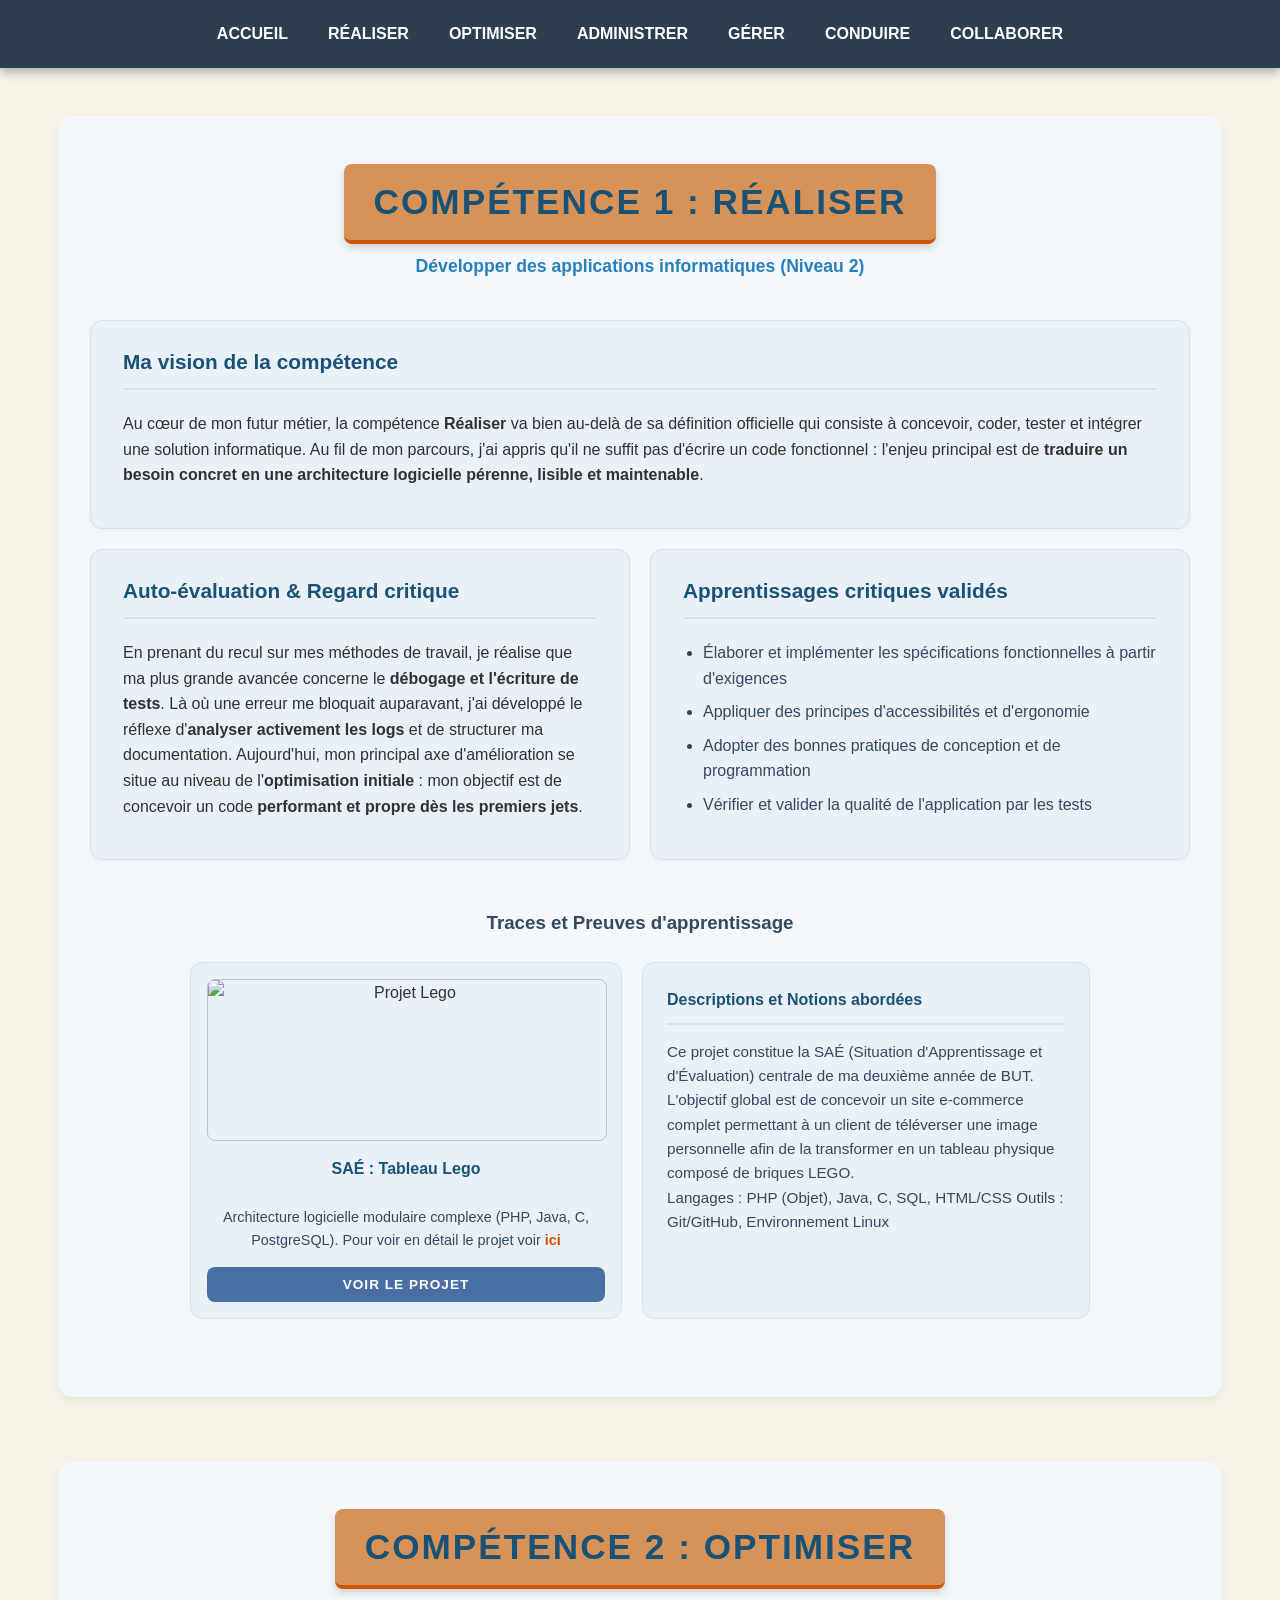
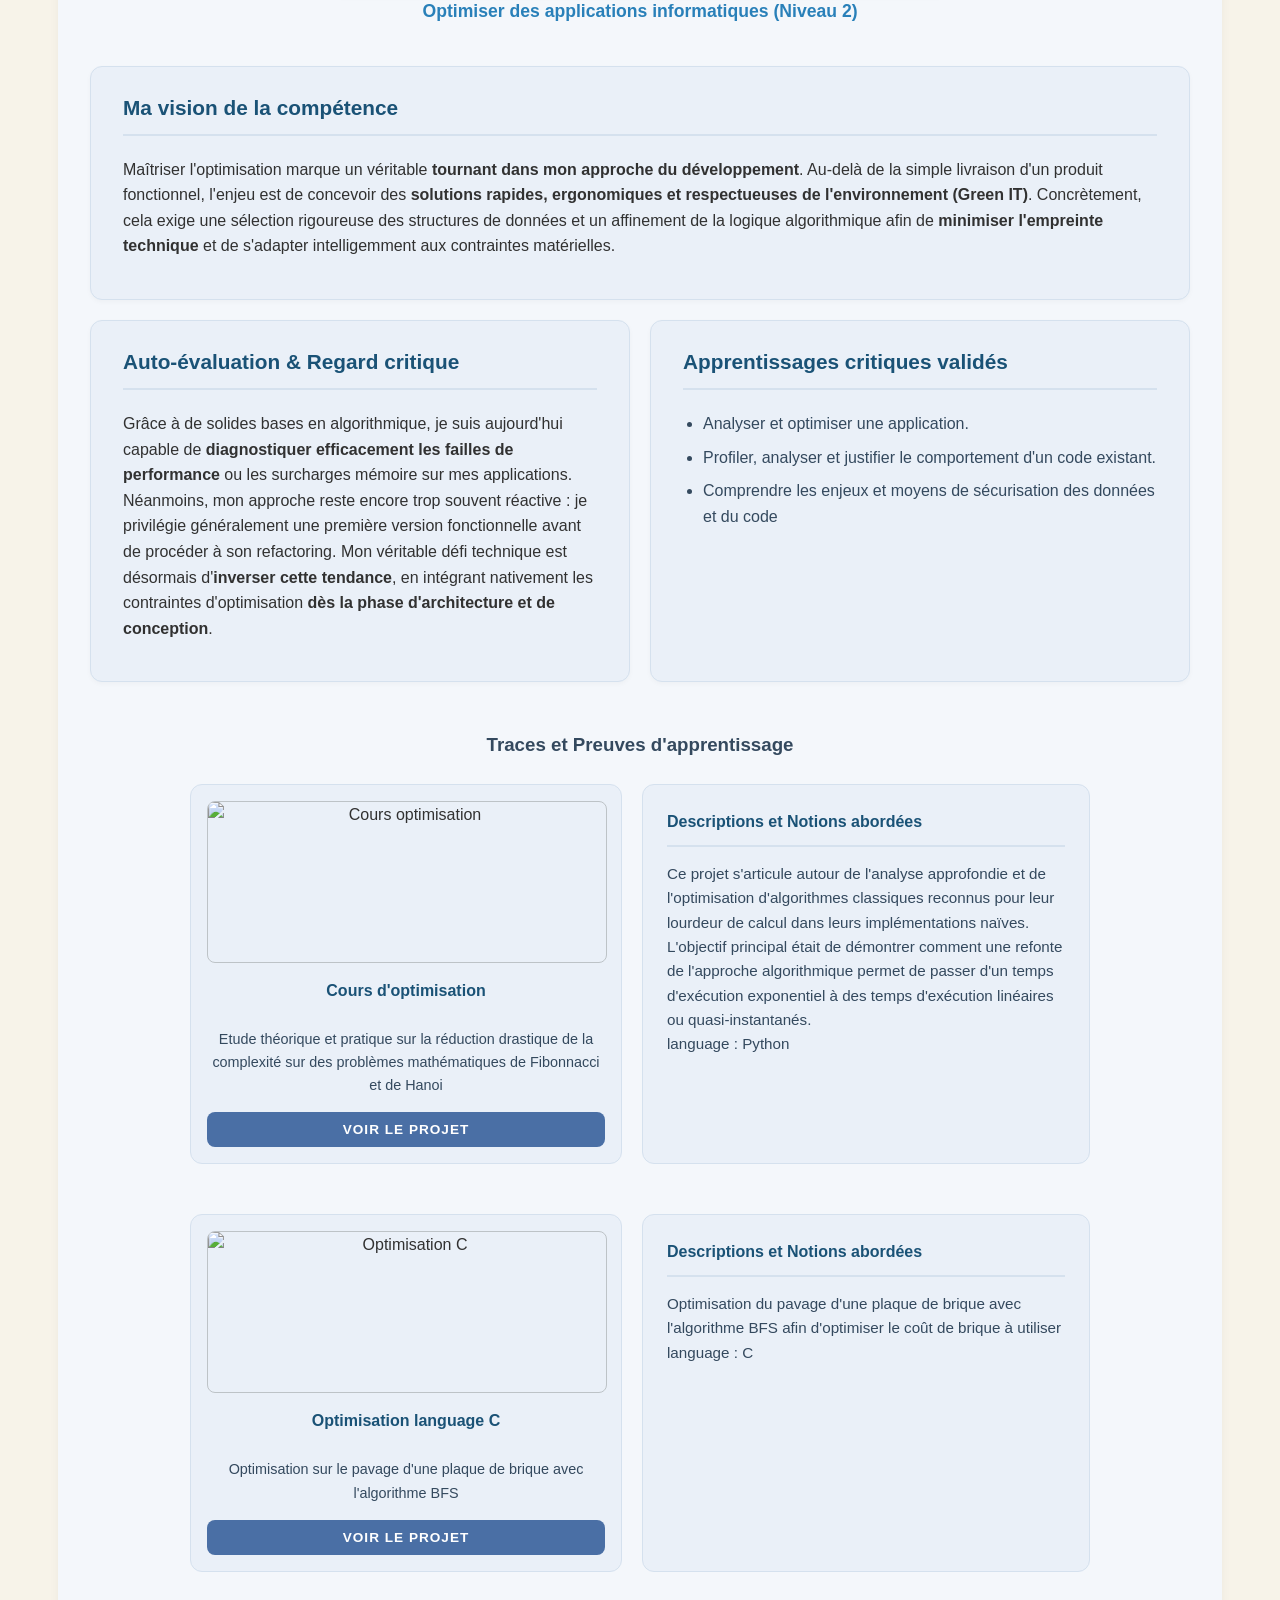
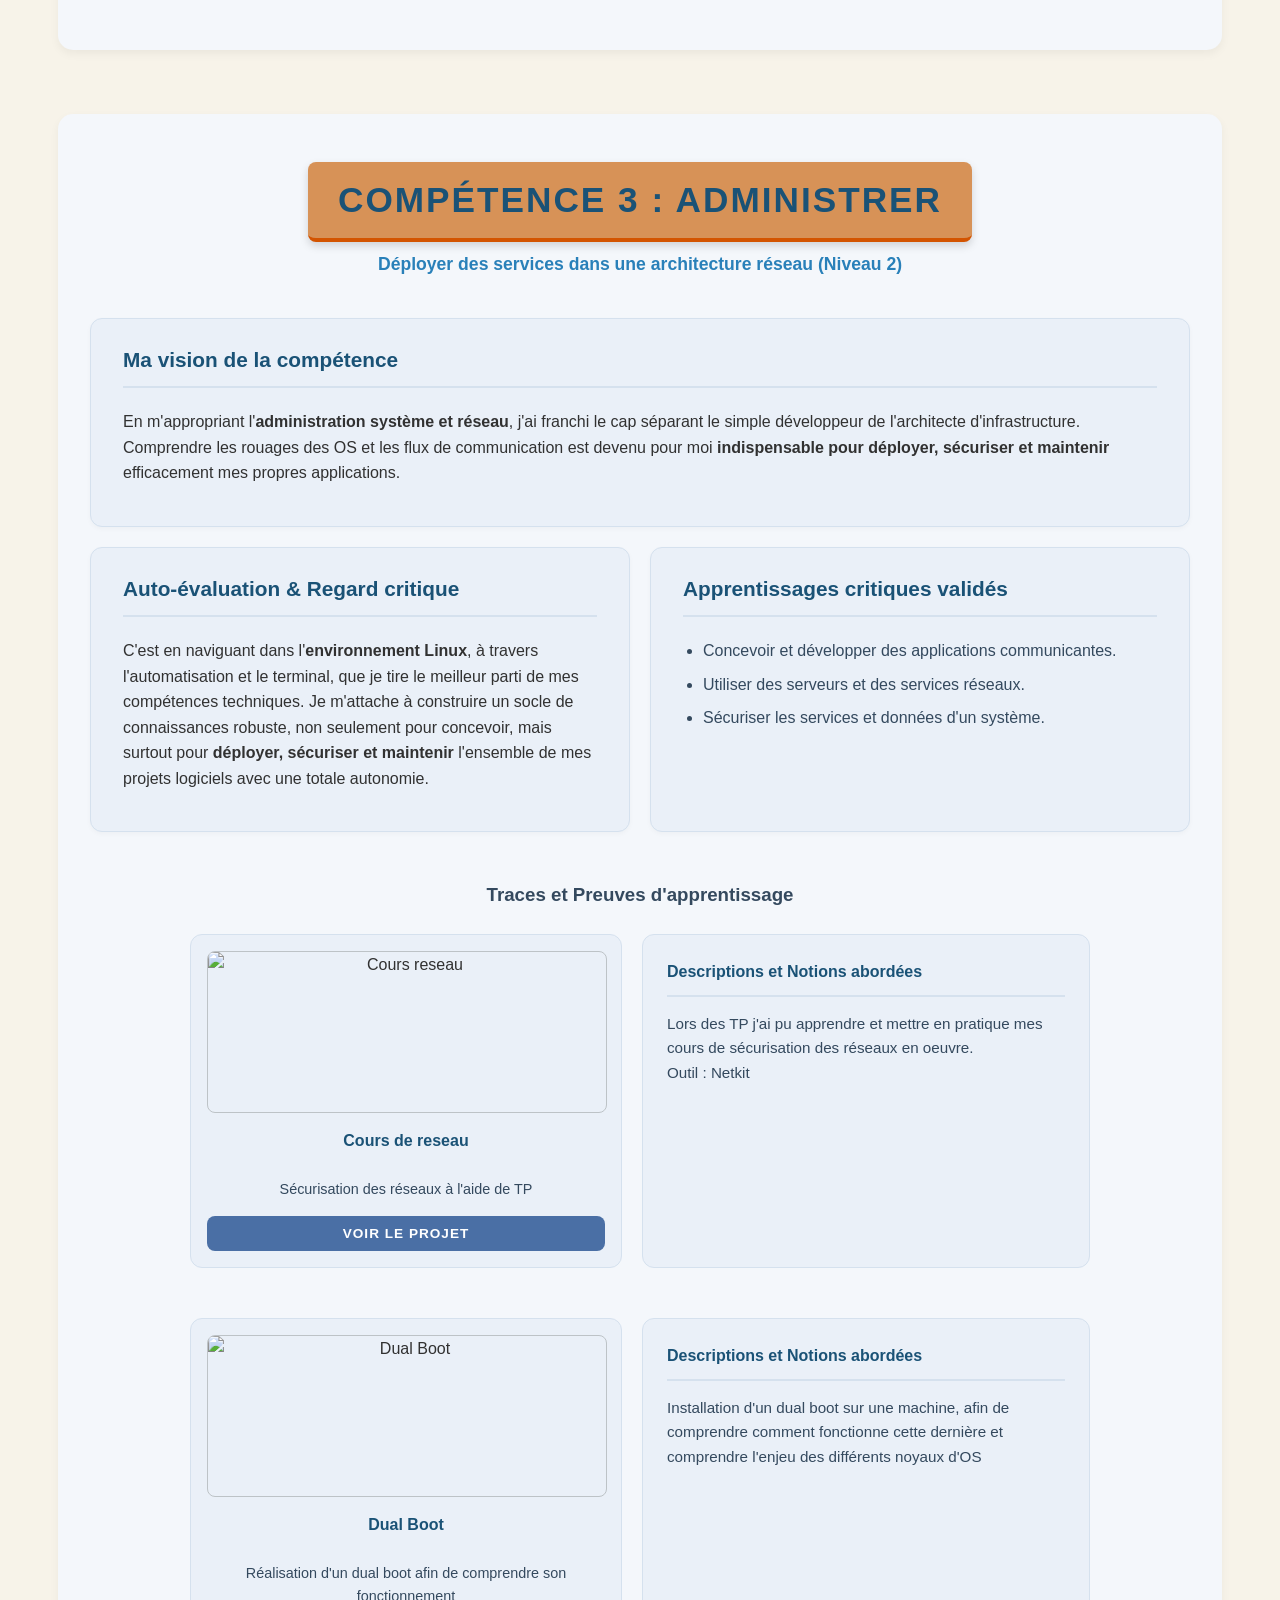
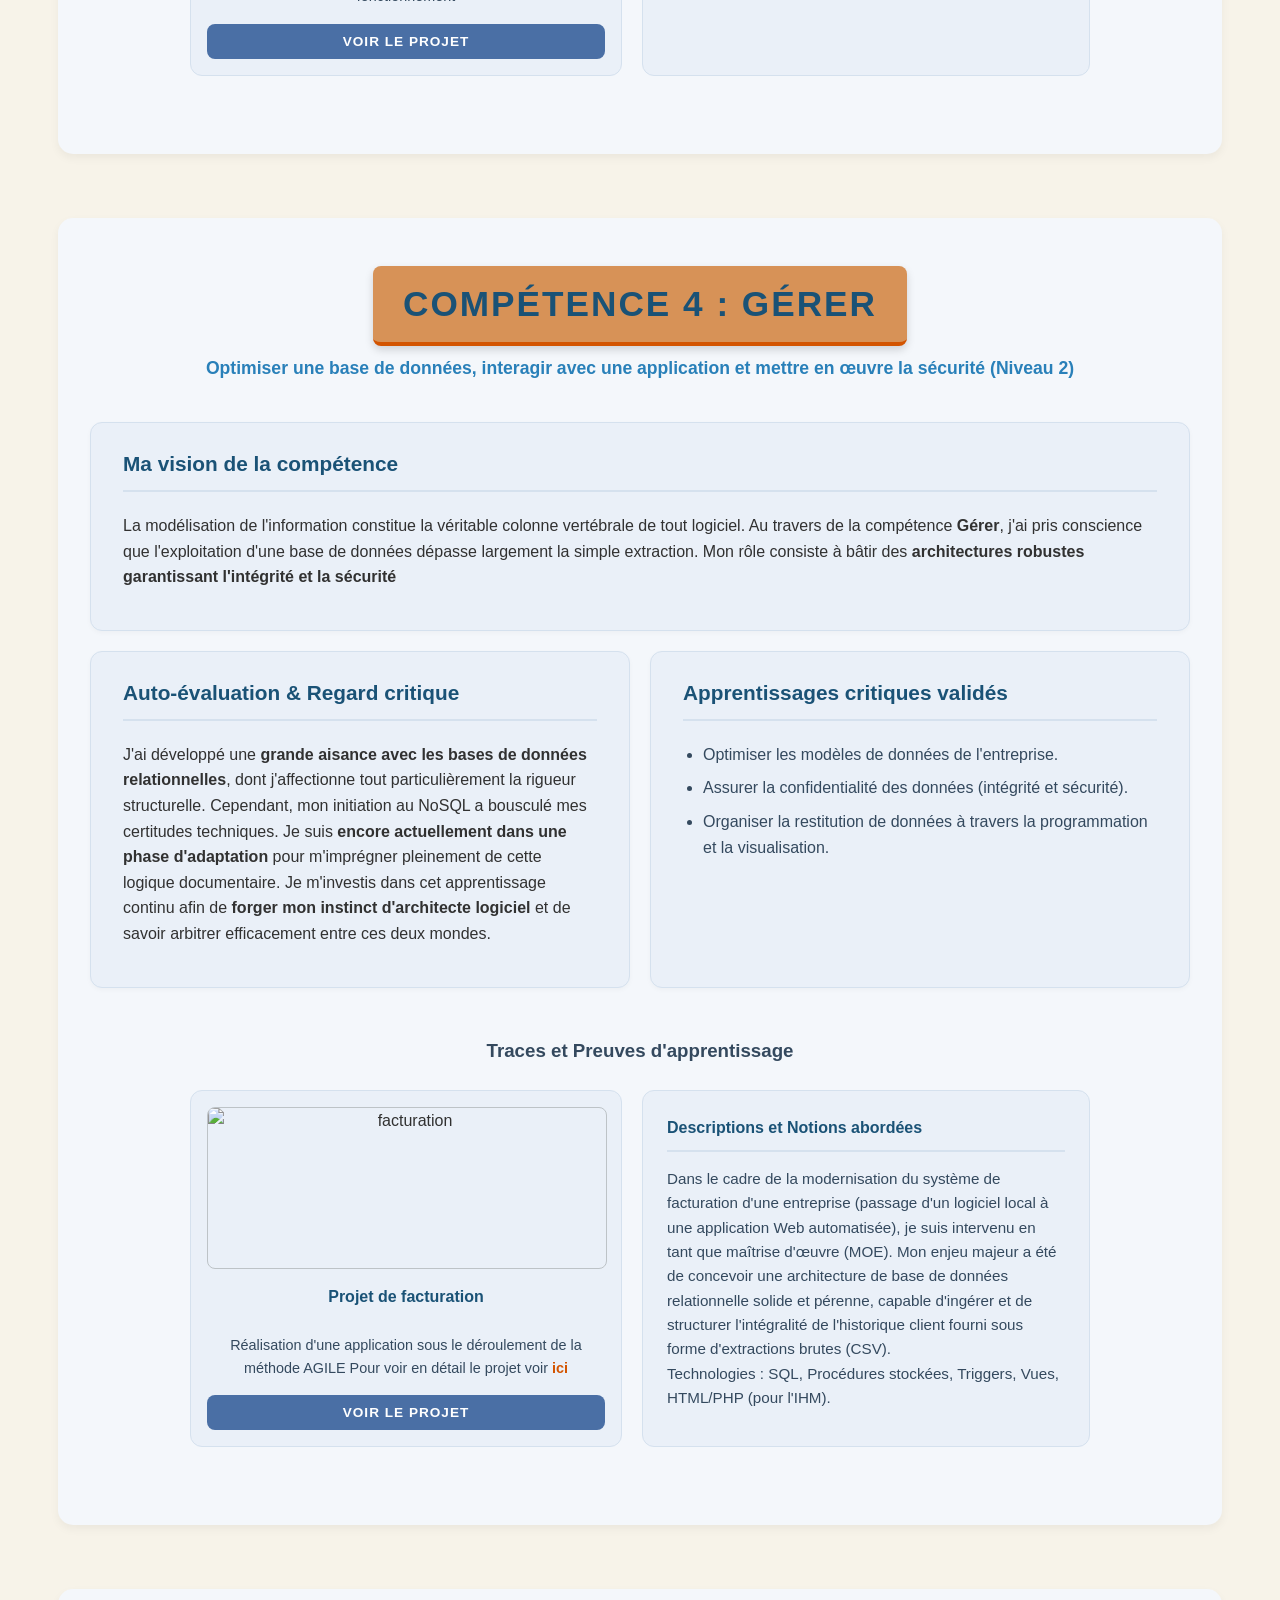
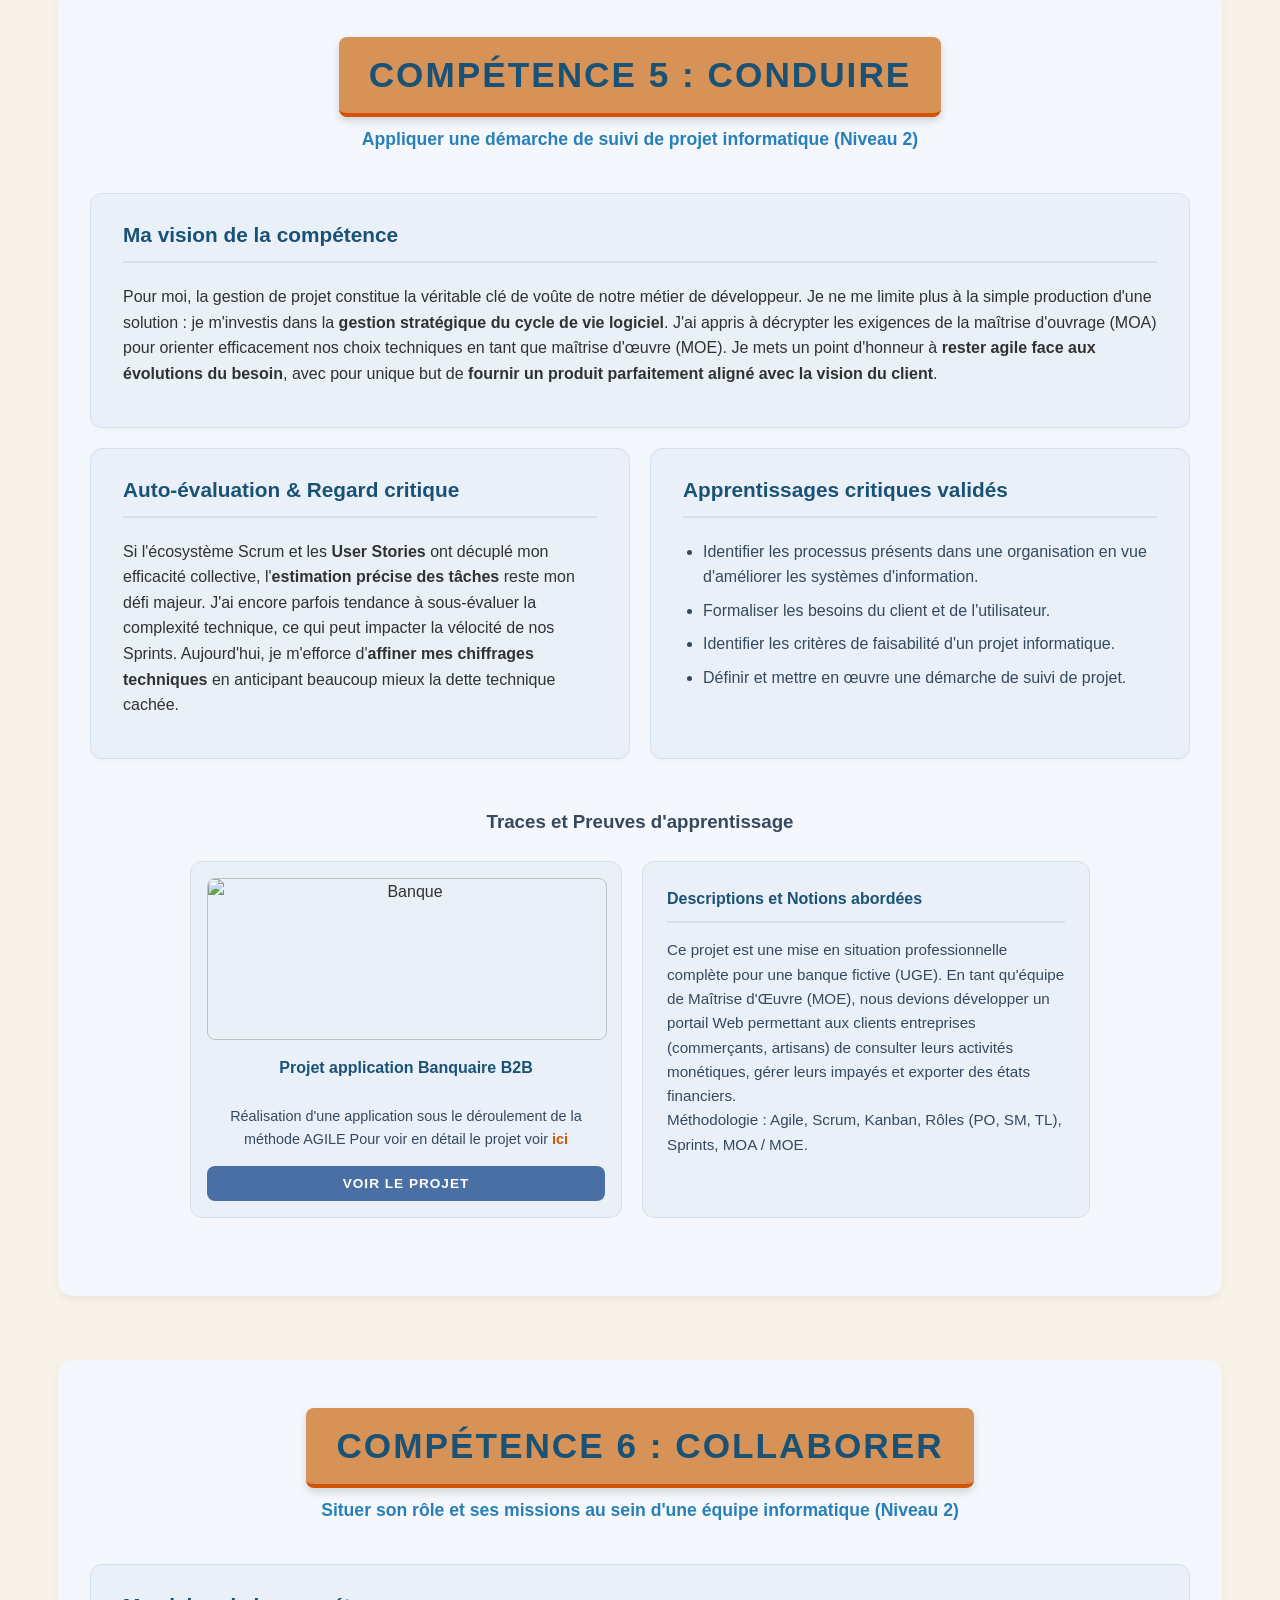
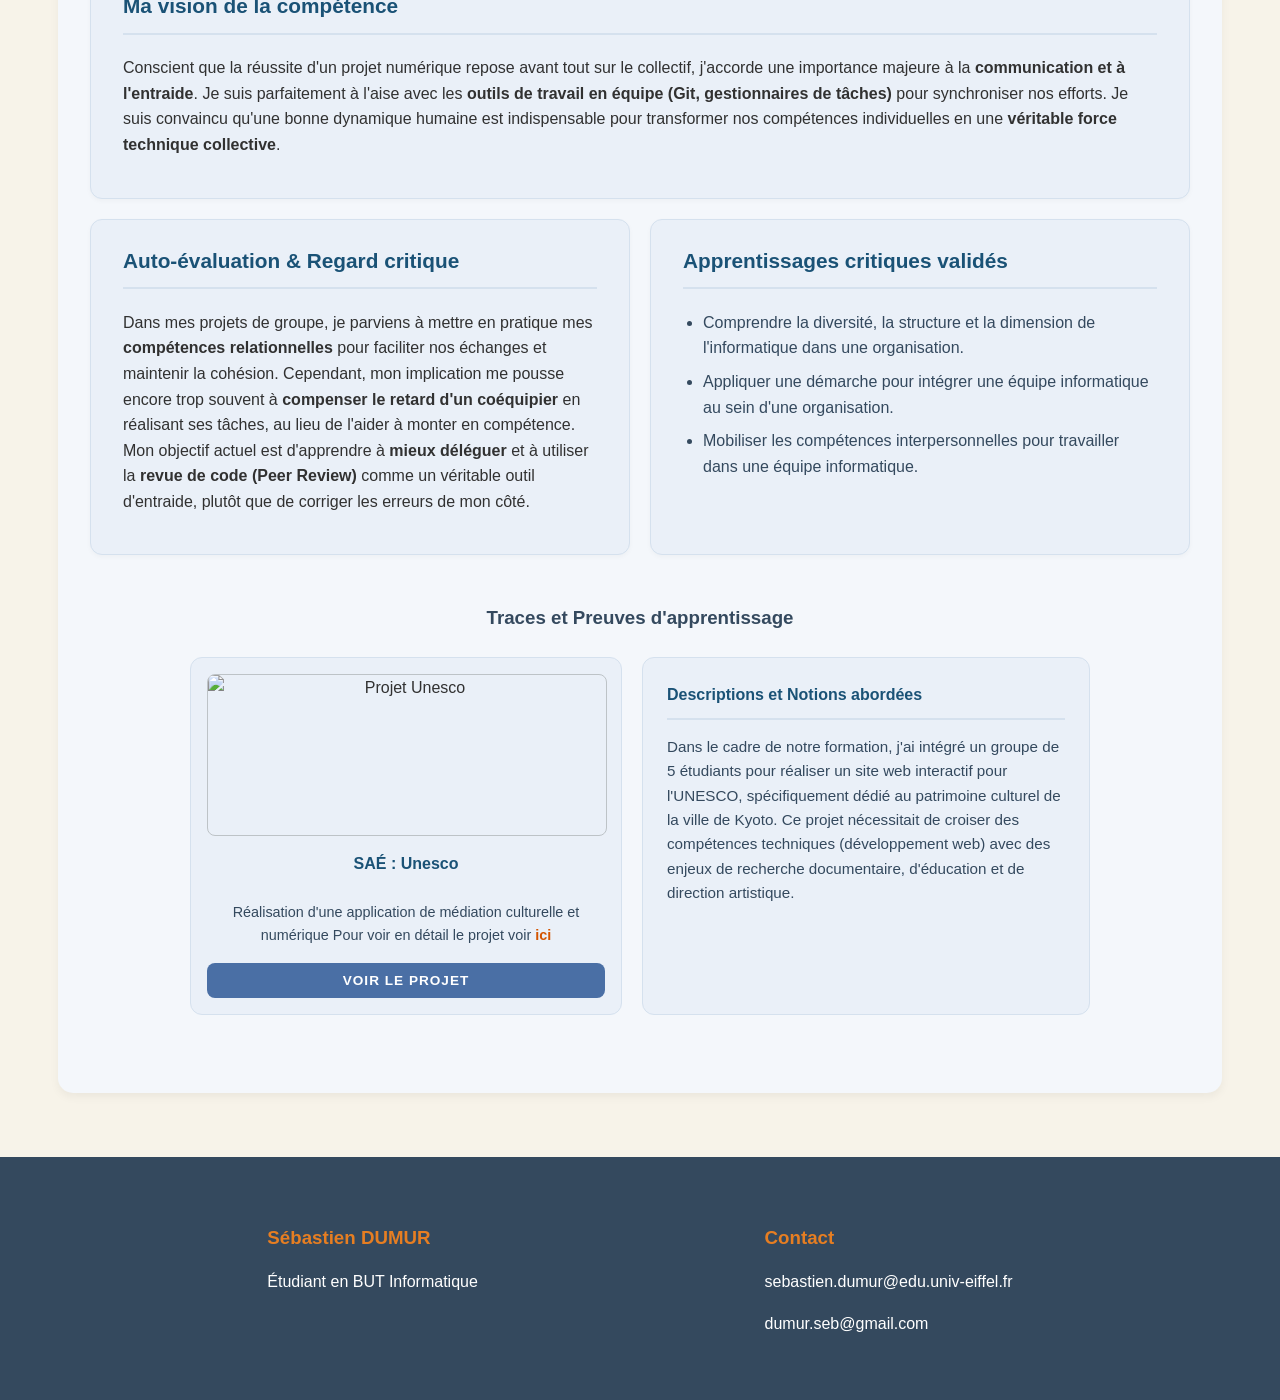
==== competences.html @ 301c5a3e "Add code files from dump of a new version of my portfolio" ====
<!DOCTYPE html>
<html lang="fr">
<head>
    <meta charset="UTF-8">
    <meta name="viewport" content="width=device-width, initial-scale=1.0, maximum-scale=1.0, user-select=none">
    <title>Mes Compétences | Sébastien DUMUR</title>
    <link rel="stylesheet" href="styles.css">
</head>
<body>
    <nav>
        <a href="index.html">Accueil</a>
        <a href="#realiser">Réaliser</a>
        <a href="#optimiser">Optimiser</a>
        <a href="#administrer">Administrer</a>
        <a href="#gerer">Gérer</a>
        <a href="#conduire">Conduire</a>
        <a href="#collaborer">Collaborer</a>
    </nav>

    <main>
        <section id="realiser" class="competence-wrapper">
            <h2 class="comp-title-main">Compétence 1 : RÉALISER</h2>
            <p class="comp-subtitle">Développer des applications informatiques (Niveau 2)</p>

            <div class="comp-grid-2">
                <div class="comp-card full-width">
                    <h3>Ma vision de la compétence</h3>
                    <p>Au cœur de mon futur métier, la compétence <strong>Réaliser</strong> va bien au-delà de sa définition officielle qui consiste à concevoir, coder, tester et intégrer une solution informatique. Au fil de mon parcours, j'ai appris qu'il ne suffit pas d'écrire un code fonctionnel : l'enjeu principal est de <strong>traduire un besoin concret en une architecture logicielle pérenne, lisible et maintenable</strong>.</p>
                </div>
                <div class="comp-card">
                    <h3> Auto-évaluation & Regard critique</h3>
                    <p>En prenant du recul sur mes méthodes de travail, je réalise que ma plus grande avancée concerne le <strong>débogage et l'écriture de tests</strong>. Là où une erreur me bloquait auparavant, j'ai développé le réflexe d'<strong>analyser activement les logs</strong> et de structurer ma documentation. Aujourd'hui, mon principal axe d'amélioration se situe au niveau de l'<strong>optimisation initiale</strong> : mon objectif est de concevoir un code <strong>performant et propre dès les premiers jets</strong>.</p>
                </div>
                <div class="comp-card">
                    <h3> Apprentissages critiques validés</h3>
                    <ul>
                        <li>Élaborer et implémenter les spécifications fonctionnelles à partir d'exigences</li>
                        <li>Appliquer des principes d'accessibilités et d'ergonomie</li>
                        <li>Adopter des bonnes pratiques de conception et de programmation</li>
                        <li>Vérifier et valider la qualité de l'application par les tests</li>
                    </ul>
                </div>
            </div>

            <div class="preuves-container">
                <h3>Traces et Preuves d'apprentissage</h3>
                <div class="preuves-grid">
                    <div class="projet-row">
                        <div class="preuve-card">
                            <img src="Image/img2brick.png" alt="Projet Lego" class="thumbnail" onclick="openGallery(['Image/img2brick.png', 'Image/img2brick_code.png', 'Image/img2brick_code2.png'])">
                            <h4>SAÉ : Tableau Lego</h4>
                            <p>Architecture logicielle modulaire complexe (PHP, Java, C, PostgreSQL).
                            Pour voir en détail le projet voir <a href="https://github.com/Lynox789/Img2brick_grp/">ici</a></p>
                            <button class="btn-galerie" onclick="openGallery(['Image/img2brick.png', 'Image/img2brick_code.png', 'Image/img2brick_code2.png'])">VOIR LE PROJET</button>
                        </div>
                        
                        <div class="description-card">
                            <h4>Descriptions et Notions abordées</h4>
                            <p>Ce projet constitue la SAÉ (Situation d'Apprentissage et d'Évaluation) centrale de ma deuxième année de BUT. L'objectif global est de concevoir un site e-commerce complet permettant à un client de téléverser une image personnelle afin de la transformer en un tableau physique composé de briques LEGO.</p>
                            <p>Langages : PHP (Objet), Java, C, SQL, HTML/CSS
                            Outils : Git/GitHub, Environnement Linux</p>
                        </div>
                    </div>
                </div>
            </div>
        </section>

        <section id="optimiser" class="competence-wrapper">
            <h2 class="comp-title-main">Compétence 2 : OPTIMISER</h2>
            <p class="comp-subtitle">Optimiser des applications informatiques (Niveau 2)</p>

            <div class="comp-grid-2">
                <div class="comp-card full-width">
                    <h3>Ma vision de la compétence</h3>
                    <p>Maîtriser l'optimisation marque un véritable <strong>tournant dans mon approche du développement</strong>. Au-delà de la simple livraison d'un produit fonctionnel, l'enjeu est de concevoir des <strong>solutions rapides, ergonomiques et respectueuses de l'environnement (Green IT)</strong>. Concrètement, cela exige une sélection rigoureuse des structures de données et un affinement de la logique algorithmique afin de <strong>minimiser l'empreinte technique</strong> et de s'adapter intelligemment aux contraintes matérielles.</p>
                </div>
                <div class="comp-card">
                    <h3> Auto-évaluation & Regard critique</h3>
                    <p>Grâce à de solides bases en algorithmique, je suis aujourd'hui capable de <strong>diagnostiquer efficacement les failles de performance</strong> ou les surcharges mémoire sur mes applications. Néanmoins, mon approche reste encore trop souvent réactive : je privilégie généralement une première version fonctionnelle avant de procéder à son refactoring. Mon véritable défi technique est désormais d'<strong>inverser cette tendance</strong>, en intégrant nativement les contraintes d'optimisation <strong>dès la phase d'architecture et de conception</strong>.</p>
                </div>
                <div class="comp-card">
                    <h3> Apprentissages critiques validés</h3>
                    <ul>
                        <li>Analyser et optimiser une application.</li>
                        <li>Profiler, analyser et justifier le comportement d'un code existant.</li>
                        <li>Comprendre les enjeux et moyens de sécurisation des données et du code</li>
                    </ul>
                </div>
            </div>
                <div class="preuves-container">
                    <h3>Traces et Preuves d'apprentissage</h3>
                    <div class="preuves-grid">
                        
                        <div class="projet-row">
                            <div class="preuve-card">
                                <img src="Image/opti_code.png" alt="Cours optimisation" class="thumbnail" onclick="openGallery(['Image/opti_code.png', 'Image/opti_code2.png'])">
                                <h4>Cours d'optimisation</h4>
                                <p>Etude théorique et pratique sur la réduction drastique de la complexité sur des problèmes mathématiques de Fibonnacci et de Hanoi</p>
                                <button class="btn-galerie" onclick="openGallery(['Image/opti_code.png', 'Image/opti_code2.png'])">VOIR LE PROJET</button>
                            </div>
                            <div class="description-card">
                                <h4>Descriptions et Notions abordées</h4>
                                <p>Ce projet s'articule autour de l'analyse approfondie et de l'optimisation d'algorithmes classiques reconnus pour leur lourdeur de calcul dans leurs implémentations naïves. L'objectif principal était de démontrer comment une refonte de l'approche algorithmique permet de passer d'un temps d'exécution exponentiel à des temps d'exécution linéaires ou quasi-instantanés.</p>
                                <p>language : Python</p>
                            </div>
                        </div>

                        <div class="projet-row">
                            <div class="preuve-card">
                                <img src="Image/opti_code3.png" alt="Optimisation C" class="thumbnail" onclick="openGallery(['Image/opti_code3.png'])">
                                <h4>Optimisation language C</h4>
                                <p>Optimisation sur le pavage d'une plaque de brique avec l'algorithme BFS</p>
                                <button class="btn-galerie" onclick="openGallery(['Image/opti_code3.png'])">VOIR LE PROJET</button>
                            </div>
                            <div class="description-card">
                                <h4>Descriptions et Notions abordées</h4>
                                <p>Optimisation du pavage d'une plaque de brique avec l'algorithme BFS afin d'optimiser le coût de brique à utiliser</p>
                                <p>language : C</p>
                            </div>
                        </div>

                    </div>
            </div>
            </div>
        </section>

        <section id="administrer" class="competence-wrapper">
            <h2 class="comp-title-main">Compétence 3 : ADMINISTRER</h2>
            <p class="comp-subtitle">Déployer des services dans une architecture réseau (Niveau 2)</p>

            <div class="comp-grid-2">
                <div class="comp-card full-width">
                    <h3>Ma vision de la compétence</h3>
                    <p>En m'appropriant l'<strong>administration système et réseau</strong>, j'ai franchi le cap séparant le simple développeur de l'architecte d'infrastructure. Comprendre les rouages des OS et les flux de communication est devenu pour moi <strong>indispensable pour déployer, sécuriser et maintenir</strong> efficacement mes propres applications.</p>
                </div>
                <div class="comp-card">
                    <h3> Auto-évaluation & Regard critique</h3>
                    <p>C'est en naviguant dans l'<strong>environnement Linux</strong>, à travers l'automatisation et le terminal, que je tire le meilleur parti de mes compétences techniques. Je m'attache à construire un socle de connaissances robuste, non seulement pour concevoir, mais surtout pour <strong>déployer, sécuriser et maintenir</strong> l'ensemble de mes projets logiciels avec une totale autonomie.</p>
                </div>
                <div class="comp-card">
                    <h3> Apprentissages critiques validés</h3>
                    <ul>
                        <li>Concevoir et développer des applications communicantes.</li>
                        <li>Utiliser des serveurs et des services réseaux.</li>
                        <li>Sécuriser les services et données d'un système.</li>
                    </ul>
                </div>
            </div>
                <div class="preuves-container">
                    <h3>Traces et Preuves d'apprentissage</h3>
                    <div class="preuves-grid">
                        
                        <div class="projet-row">
                            <div class="preuve-card">
                                <img src="Image/reseau.webp" alt="Cours reseau" class="thumbnail" onclick="openGallery(['Image/reseau.webp'])">
                                <h4>Cours de reseau</h4>
                                <p>Sécurisation des réseaux à l'aide de TP</p>
                                <button class="btn-galerie" onclick="openGallery(['Image/reseau.webp'])">VOIR LE PROJET</button>
                            </div>
                            <div class="description-card">
                                <h4>Descriptions et Notions abordées</h4>
                                <p>Lors des TP j'ai pu apprendre et mettre en pratique mes cours de sécurisation des réseaux en oeuvre.</p>
                                <p>Outil : Netkit</p>
                            </div>
                        </div>

                        <div class="projet-row">
                            <div class="preuve-card">
                                <img src="Image/tux.webp" alt="Dual Boot" class="thumbnail" onclick="openGallery(['Image/tux.webp'])">
                                <h4>Dual Boot</h4>
                                <p>Réalisation d'un dual boot afin de comprendre son fonctionnement</p>
                                <button class="btn-galerie" onclick="openGallery(['Image/tux.webp'])">VOIR LE PROJET</button>
                            </div>
                            <div class="description-card">
                                <h4>Descriptions et Notions abordées</h4>
                                <p>Installation d'un dual boot sur une machine, afin de comprendre comment fonctionne cette dernière et comprendre l'enjeu des différents noyaux d'OS</p>
                            </div>
                        </div>

                    </div>
            </div>
        </section>

        <section id="gerer" class="competence-wrapper">
            <h2 class="comp-title-main">Compétence 4 : GÉRER</h2>
            <p class="comp-subtitle">Optimiser une base de données, interagir avec une application et mettre en œuvre la sécurité (Niveau 2)</p>

            <div class="comp-grid-2">
                <div class="comp-card full-width">
                    <h3>Ma vision de la compétence</h3>
                    <p>La modélisation de l'information constitue la véritable colonne vertébrale de tout logiciel. Au travers de la compétence <strong>Gérer</strong>, j'ai pris conscience que l'exploitation d'une base de données dépasse largement la simple extraction. Mon rôle consiste à bâtir des <strong>architectures robustes garantissant l'intégrité et la sécurité</strong></p>
                </div>
                <div class="comp-card">
                    <h3> Auto-évaluation & Regard critique</h3>
                    <p>J'ai développé une <strong>grande aisance avec les bases de données relationnelles</strong>, dont j'affectionne tout particulièrement la rigueur structurelle. Cependant, mon initiation au NoSQL a bousculé mes certitudes techniques. Je suis <strong>encore actuellement dans une phase d'adaptation</strong> pour m'imprégner pleinement de cette logique documentaire. Je m'investis dans cet apprentissage continu afin de <strong>forger mon instinct d'architecte logiciel</strong> et de savoir arbitrer efficacement entre ces deux mondes.</p>
                </div>
                <div class="comp-card">
                    <h3> Apprentissages critiques validés</h3>
                    <ul>
                        <li>Optimiser les modèles de données de l'entreprise.</li>
                        <li>Assurer la confidentialité des données (intégrité et sécurité).</li>
                        <li>Organiser la restitution de données à travers la programmation et la visualisation.</li>
                    </ul>
                </div>
            </div>
            <div class="preuves-container">
                <h3>Traces et Preuves d'apprentissage</h3>
                <div class="preuves-grid">
                    <div class="projet-row">
                        <div class="preuve-card">
                            <img src="Image/facturation.png" alt="facturation" class="thumbnail" onclick="openGallery(['Image/facturation.png'])">
                            <h4>Projet de facturation</h4>
                            <p>Réalisation d'une application sous le déroulement de la méthode AGILE
                            Pour voir en détail le projet voir <a href="https://github.com/Lynox789/Facturation/">ici</a></p>
                            <button class="btn-galerie" onclick="openGallery(['Image/facturation.png'])">VOIR LE PROJET</button>
                        </div>
                        
                        <div class="description-card">
                            <h4>Descriptions et Notions abordées</h4>
                            <p>Dans le cadre de la modernisation du système de facturation d'une entreprise (passage d'un logiciel local à une application Web automatisée), je suis intervenu en tant que maîtrise d'œuvre (MOE). Mon enjeu majeur a été de concevoir une architecture de base de données relationnelle solide et pérenne, capable d'ingérer et de structurer l'intégralité de l'historique client fourni sous forme d'extractions brutes (CSV).</p>
                            <p>Technologies : SQL, Procédures stockées, Triggers, Vues, HTML/PHP (pour l'IHM).</p>
                        </div>
                    </div>
                </div>
            </div>
        </section>

        <section id="conduire" class="competence-wrapper">
            <h2 class="comp-title-main">Compétence 5 : CONDUIRE</h2>
            <p class="comp-subtitle">Appliquer une démarche de suivi de projet informatique (Niveau 2)</p>

            <div class="comp-grid-2">
                <div class="comp-card full-width">
                    <h3>Ma vision de la compétence</h3>
                    <p>Pour moi, la gestion de projet constitue la véritable clé de voûte de notre métier de développeur. Je ne me limite plus à la simple production d'une solution : je m'investis dans la <strong>gestion stratégique du cycle de vie logiciel</strong>. J'ai appris à décrypter les exigences de la maîtrise d'ouvrage (MOA) pour orienter efficacement nos choix techniques en tant que maîtrise d'œuvre (MOE). Je mets un point d'honneur à <strong>rester agile face aux évolutions du besoin</strong>, avec pour unique but de <strong>fournir un produit parfaitement aligné avec la vision du client</strong>.</p>
                </div>
                <div class="comp-card">
                    <h3> Auto-évaluation & Regard critique</h3>
                    <p>Si l'écosystème Scrum et les <strong>User Stories</strong> ont décuplé mon efficacité collective, l'<strong>estimation précise des tâches</strong> reste mon défi majeur. J'ai encore parfois tendance à sous-évaluer la complexité technique, ce qui peut impacter la vélocité de nos Sprints. Aujourd'hui, je m'efforce d'<strong>affiner mes chiffrages techniques</strong> en anticipant beaucoup mieux la dette technique cachée.</p>
                </div>
                <div class="comp-card">
                    <h3> Apprentissages critiques validés</h3>
                    <ul>
                        <li>Identifier les processus présents dans une organisation en vue d'améliorer les systèmes d'information.</li>
                        <li>Formaliser les besoins du client et de l'utilisateur.</li>
                        <li>Identifier les critères de faisabilité d'un projet informatique.</li>
                        <li>Définir et mettre en œuvre une démarche de suivi de projet.</li>
                    </ul>
                </div>
            </div>
            <div class="preuves-container">
                <h3>Traces et Preuves d'apprentissage</h3>
                <div class="preuves-grid">
                    <div class="projet-row">
                        <div class="preuve-card">
                            <img src="Image/banque.png" alt="Banque" class="thumbnail" onclick="openGallery(['Image/banque.png'])">
                            <h4>Projet application Banquaire B2B</h4>
                            <p>Réalisation d'une application sous le déroulement de la méthode AGILE
                            Pour voir en détail le projet voir <a href="https://github.com/Lynox789/Banque/">ici</a></p>
                            <button class="btn-galerie" onclick="openGallery(['Image/banque.png'])">VOIR LE PROJET</button>
                        </div>
                        
                        <div class="description-card">
                            <h4>Descriptions et Notions abordées</h4>
                            <p>Ce projet est une mise en situation professionnelle complète pour une banque fictive (UGE). En tant qu'équipe de Maîtrise d'Œuvre (MOE), nous devions développer un portail Web permettant aux clients entreprises (commerçants, artisans) de consulter leurs activités monétiques, gérer leurs impayés et exporter des états financiers.</p>
                            <p>Méthodologie : Agile, Scrum, Kanban, Rôles (PO, SM, TL), Sprints, MOA / MOE.</p>
                        </div>
                    </div>
                </div>
            </div>
        </section>

        <section id="collaborer" class="competence-wrapper">
            <h2 class="comp-title-main">Compétence 6 : COLLABORER</h2>
            <p class="comp-subtitle">Situer son rôle et ses missions au sein d'une équipe informatique (Niveau 2)</p>

            <div class="comp-grid-2">
                <div class="comp-card full-width">
                    <h3>Ma vision de la compétence</h3>
                    <p>Conscient que la réussite d'un projet numérique repose avant tout sur le collectif, j'accorde une importance majeure à la <strong>communication et à l'entraide</strong>. Je suis parfaitement à l'aise avec les <strong>outils de travail en équipe (Git, gestionnaires de tâches)</strong> pour synchroniser nos efforts. Je suis convaincu qu'une bonne dynamique humaine est indispensable pour transformer nos compétences individuelles en une <strong>véritable force technique collective</strong>.</p>
                </div>
                <div class="comp-card">
                    <h3> Auto-évaluation & Regard critique</h3>
                    <p>Dans mes projets de groupe, je parviens à mettre en pratique mes <strong>compétences relationnelles</strong> pour faciliter nos échanges et maintenir la cohésion. Cependant, mon implication me pousse encore trop souvent à <strong>compenser le retard d'un coéquipier</strong> en réalisant ses tâches, au lieu de l'aider à monter en compétence. Mon objectif actuel est d'apprendre à <strong>mieux déléguer</strong> et à utiliser la <strong>revue de code (Peer Review)</strong> comme un véritable outil d'entraide, plutôt que de corriger les erreurs de mon côté.</p>
                </div>
                <div class="comp-card">
                    <h3> Apprentissages critiques validés</h3>
                    <ul>
                        <li>Comprendre la diversité, la structure et la dimension de l'informatique dans une organisation.</li>
                        <li>Appliquer une démarche pour intégrer une équipe informatique au sein d'une organisation.</li>
                        <li>Mobiliser les compétences interpersonnelles pour travailler dans une équipe informatique.</li>
                    </ul>
                </div>
            </div>
                <div class="preuves-container">
                <h3>Traces et Preuves d'apprentissage</h3>
                <div class="preuves-grid">
                    <div class="projet-row">
                        <div class="preuve-card">
                            <img src="Image/unesco.jpg" alt="Projet Unesco" class="thumbnail" onclick="openGallery(['Image/unesco.jpg'])">
                            <h4>SAÉ : Unesco</h4>
                            <p>Réalisation d'une application de médiation culturelle et numérique
                            Pour voir en détail le projet voir <a href="https://github.com/Lynox789/Kyoto_final/">ici</a></p>
                            <button class="btn-galerie" onclick="openGallery(['Image/unesco.jpg'])">VOIR LE PROJET</button>
                        </div>
                        
                        <div class="description-card">
                            <h4>Descriptions et Notions abordées</h4>
                            <p>Dans le cadre de notre formation, j'ai intégré un groupe de 5 étudiants pour réaliser un site web interactif pour l'UNESCO, spécifiquement dédié au patrimoine culturel de la ville de Kyoto. Ce projet nécessitait de croiser des compétences techniques (développement web) avec des enjeux de recherche documentaire, d'éducation et de direction artistique.</p>
                        </div>
                    </div>
                </div>
            </div>
        </section>

    </main>

    <footer>
        <div class="footer-container">
            <div>
                <h3>Sébastien DUMUR</h3>
                <p>Étudiant en BUT Informatique</p>
            </div>
            <div>
                <h3>Contact</h3>
                <p>sebastien.dumur@edu.univ-eiffel.fr</p>
                <p>dumur.seb@gmail.com</p>
            </div>
        </div>
    </footer>

    <div id="lightbox">
        <button class="gallery-close" onclick="closeGallery()">✕</button>
        <div class="gallery-track" id="gallery-track"></div>
        <div class="gallery-counter" id="gallery-counter">1 / 1</div>
    </div>

    <script>
        const lightbox = document.getElementById('lightbox');
        const track = document.getElementById('gallery-track');
        const counter = document.getElementById('gallery-counter');
        
        let currentGallery = [];
        let currentIndex = 0;
        let isDragging = false;
        let startX = 0, startY = 0;
        let currentTranslate = 0, prevTranslate = 0;
        let animationID = 0;

        function openGallery(imagesArray) {
            currentGallery = imagesArray;
            currentIndex = 0;
            track.innerHTML = '';
            
            currentGallery.forEach(src => {
                const slide = document.createElement('div');
                slide.className = 'gallery-slide';
                const img = document.createElement('img');
                img.src = src;
                img.alt = "Image de preuve";
                slide.appendChild(img);
                track.appendChild(slide);
            });
            
            lightbox.style.display = 'block';
            document.body.style.overflow = 'hidden'; 
            
            track.style.transition = 'none'; 
            currentTranslate = 0;
            prevTranslate = 0;
            setSliderPosition();
            updateCounter();
        }

        function closeGallery() {
            lightbox.style.display = 'none';
            document.body.style.overflow = ''; 
            cancelAnimationFrame(animationID);
        }

        lightbox.addEventListener('touchstart', touchStart);
        lightbox.addEventListener('touchmove', touchMove);
        lightbox.addEventListener('touchend', touchEnd);
        lightbox.addEventListener('mousedown', mouseStart);
        lightbox.addEventListener('mousemove', mouseMove);
        lightbox.addEventListener('mouseleave', mouseEnd);
        lightbox.addEventListener('mouseup', mouseEnd);

        function touchStart(e) { startDrag(e.touches[0].clientX, e.touches[0].clientY); }
        function mouseStart(e) { 
            e.preventDefault(); 
            startDrag(e.clientX, e.clientY); 
            lightbox.style.cursor = 'grabbing';
        }

        function startDrag(x, y) {
            isDragging = true;
            startX = x;
            startY = y;
            track.style.transition = 'none'; 
            cancelAnimationFrame(animationID);
        }

        function touchMove(e) { dragMove(e.touches[0].clientX, e.touches[0].clientY); }
        function mouseMove(e) { if (isDragging) dragMove(e.clientX, e.clientY); }

        function dragMove(currentX, currentY) {
            if (!isDragging) return;
            const diffX = currentX - startX;
            const diffY = currentY - startY;

            if (window.innerWidth <= 768 && Math.abs(diffY) > 80 && Math.abs(diffX) < 50) {
                closeGallery();
                return;
            }

            currentTranslate = prevTranslate + diffX;
            if (currentIndex === 0 && diffX > 0) currentTranslate = diffX / 3;
            if (currentIndex === currentGallery.length - 1 && diffX < 0) currentTranslate = prevTranslate + diffX / 3;

            setSliderPosition();
        }

        function touchEnd() { endDrag(); }
        function mouseEnd() { if (isDragging) endDrag(); }

        function endDrag() {
            isDragging = false;
            lightbox.style.cursor = 'grab';
            
            const movedBy = currentTranslate - prevTranslate;
            const threshold = Math.max(100, window.innerWidth * 0.2);

            track.style.transition = 'transform 0.3s ease-out';

            if (movedBy < -threshold && currentIndex < currentGallery.length - 1) {
                currentIndex += 1;
            } else if (movedBy > threshold && currentIndex > 0) {
                currentIndex -= 1;
            }

            currentTranslate = currentIndex * -window.innerWidth;
            prevTranslate = currentTranslate;
            
            setSliderPosition();
            updateCounter();
        }

        function setSliderPosition() {
            track.style.transform = `translateX(${currentTranslate}px)`;
        }

        function updateCounter() {
            counter.innerText = `${currentIndex + 1} / ${currentGallery.length}`;
        }

        window.addEventListener('resize', () => {
            if (lightbox.style.display === 'block') {
                track.style.transition = 'none';
                currentTranslate = currentIndex * -window.innerWidth;
                prevTranslate = currentTranslate;
                setSliderPosition();
            }
        });
        
        window.addEventListener('keydown', (e) => {
            if (e.key === 'Escape' && lightbox.style.display === 'block') closeGallery();
        });
    </script>
</body>
</html>
---- styles.css ----
/* #> sert à différencier des commentaires classiques des sections de code */
/* #> styles globaux */
body {
    font-family: 'Segoe UI', Tahoma, Geneva, Verdana, sans-serif;
    margin: 0;
    padding: 0;
    background: #f7f3e9;
    color: #313131;
    line-height: 1.6;
    text-align: center;
    overflow-x: hidden;
}

h1,
h3,
h4 {
    color: #34495e;
    font-weight: bold;
}

a {
    color: #d35400;
    text-decoration: none;
    font-weight: bold;
    transition: color 0.3s ease;
}

a:hover {
    color: #2980b9;
    text-decoration: underline;
}

/* #>header & nav*/

header {
    background: #4a6fa5;
    color: white;
    padding: 2rem 1rem 3rem 1rem;
    text-align: center;
}

header h1 {
    color: white;
    margin: 0 0 10px 0;
}

/* La navbar qui suit le défilement */
nav {
    position: sticky;
    top: 0;
    z-index: 1000;
    background-color: #2c3e50;
    padding: 1rem;
    display: flex;
    justify-content: center;
    flex-wrap: wrap;
    gap: 20px;
    box-shadow: 0 4px 10px rgba(0, 0, 0, 0.3);
    width: 100%;
    box-sizing: border-box;
}

nav a {
    color: white;
    text-decoration: none;
    font-weight: bold;
    font-size: 1rem;
    text-transform: uppercase;
    transition: color 0.3s ease, transform 0.3s ease;
    padding: 5px 10px;
}

nav a:hover {
    color: #e67e22;
    transform: translateY(-2px);
}

/* #> Titres sections */
section {
    margin-top: 3rem;
    margin-bottom: 5rem;
    padding: 0 1rem;
}

section h2 {
    color: #fff;
    background-color: #d79257;
    /* Couleur orange d'accentuation */
    display: inline-block;
    padding: 10px 30px;
    border-radius: 8px;
    font-size: 2rem;
    text-transform: uppercase;
    letter-spacing: 2px;
    box-shadow: 0 4px 8px rgba(0, 0, 0, 0.15);
    margin-bottom: 2.5rem;
    border-bottom: 4px solid #d35400;
}

/* #> grid layout */
.grid-layout {
    display: grid;
    grid-template-columns: 1fr 1fr;
    gap: 20px;
    max-width: 1100px;
    margin: 0 auto;
}

.grid-block {
    background-color: #fff;
    padding: 2.5rem;
    border-radius: 15px;
    box-shadow: 0 6px 15px rgba(0, 0, 0, 0.08);
    text-align: left;
    display: flex;
    flex-direction: column;
    justify-content: center;
    transition: transform 0.3s ease;
}

.grid-block:hover {
    transform: translateY(-5px);
}

.grid-block h3 {
    margin-top: 0;
    color: #2c3e50;
    font-size: 1.5rem;
    border-bottom: 2px solid #bdc3c7;
    padding-bottom: 10px;
}

/* Le bloc qui prend toute la hauteur sur la droite */
.grid-tall {
    grid-row: span 2;
    background-color: #34495e;
    color: #ecf0f1;
    justify-content: flex-start;
    /* Aligne le contenu tout en haut */
}

.grid-tall h3 {
    color: #e67e22;
    border-bottom-color: #4a6fa5;
}

/* Le bloc qui prend toute la largeur */
.grid-wide {
    grid-column: span 2;
}

/* #> section introduction */
.intro-block {
    display: flex;
    flex-direction: row;
    align-items: center;
    justify-content: space-between;
    gap: 30px;
}

.intro-text {
    flex: 1;
}

.profile-pic {
    width: 160px;
    height: 160px;
    border-radius: 50%;
    object-fit: cover;
    border: 4px solid #e67e22;
    /* Bordure orange pour rappeler le thème */
    box-shadow: 0 6px 15px rgba(0, 0, 0, 0.15);
    flex-shrink: 0;
    /* Empêche la photo de s'écraser */
}

/* #> Objectif de carrière */

.goals-container {
    display: flex;
    flex-direction: column;
    gap: 20px;
    justify-content: space-around;
}

.goal-item {
    display: flex;
    flex-direction: row;
    align-items: center;
    gap: 15px;
    background: #f8f9fa;
    padding: 15px;
    border-radius: 10px;
    box-shadow: 0 2px 5px rgba(0, 0, 0, 0.05);
}

.goal-item .icon-placeholder {
    font-size: 2rem;
    color: #d35400;
    background: rgba(211, 84, 0, 0.1);
    width: 50px;
    height: 50px;
    border-radius: 50%;
    display: flex;
    align-items: center;
    justify-content: center;
    flex-shrink: 0;
}

.goal-text h4 {
    margin: 0;
    font-size: 1.1rem;
    color: #34495e;
}

.goal-text p {
    margin: 5px 0 0 0;
    font-size: 0.95rem;
    color: #6c757d;
}

a.carte-comp-but {
    text-decoration: none;
    color: inherit;
    display: flex;
    /* Assure que le flexbox continue de fonctionner */
}

/* #> Parcours académiques */
.academic-structure {
    display: flex;
    flex-direction: row;
    gap: 20px;
    justify-content: space-between;
    margin-top: 20px;
}

.academic-item {
    flex: 1;
    background-color: #f8f9fa;
    border-radius: 10px;
    box-shadow: 0 2px 5px rgba(0, 0, 0, 0.05);
    overflow: hidden;
    display: flex;
    flex-direction: column;
}

.img-wrapper {
    width: 100%;
    height: 200px;
    overflow: hidden;
}

.formation-image {
    width: 100%;
    height: 100%;
    object-fit: cover;
    transition: transform 0.3s ease;
}

.academic-item:hover .formation-image {
    transform: scale(1.05);
}

.academic-info {
    padding: 20px;
    text-align: center;
}

.academic-info h4 {
    margin: 0 0 5px 0;
    font-size: 1.2rem;
    color: #34495e;
}

.academic-info p {
    margin: 0;
    font-size: 0.95rem;
    color: #6c757d;
}

.academic-info .specialties {
    font-weight: bold;
    color: #d35400;
    margin-top: 5px;
}

.formation-link {
    display: inline-block;
    margin-top: 10px;
    font-size: 0.9rem;
    color: #4a6fa5;
}

/* #> section compétences */
.competences-but-grid {
    display: grid;
    grid-template-columns: repeat(3, 1fr);
    /* 3 colonnes par défaut */
    gap: 20px;
    max-width: 1100px;
    margin: 0 auto;
}

.carte-comp-but {
    background-color: #fff;
    padding: 20px;
    border-radius: 15px;
    box-shadow: 0 4px 10px rgba(0, 0, 0, 0.1);
    text-align: center;
    display: flex;
    flex-direction: column;
    align-items: center;
    transition: transform 0.3s, box-shadow 0.3s;
}

.carte-comp-but:hover {
    transform: translateY(-5px);
    box-shadow: 0 6px 15px rgba(0, 0, 0, 0.15);
}

.carte-comp-but .icon-placeholder {
    width: 100%;
    height: 150px;
    /* Hauteur fixe pour faire un rectangle régulier */
    display: flex;
    align-items: center;
    justify-content: center;
    margin: 0 auto 20px auto;
    background: transparent;
    border-radius: 8px;
}

.carte-comp-but .icon-placeholder img {
    width: 100%;
    height: 100%;
    object-fit: cover;
    /* Remplit tout le rectangle proprement */
    border-radius: 8px;
    border: 1px solid #ecf0f1;
    box-shadow: 0 4px 8px rgba(0, 0, 0, 0.1);
    /* Ombre pour faire ressortir la capture d'écran */
}

.comp-title {
    font-weight: bold;
    font-size: 1rem;
    margin-bottom: 10px;
}

.project-info {
    text-align: left;
    width: 100%;
}

.project-name {
    font-weight: bold;
    margin: 0;
    color: #34495e;
}

.project-desc {
    margin: 0;
    font-size: 0.9rem;
    color: #6c757d;
}

.icon-placeholder.blue,
.comp-title.blue {
    color: #3498db;
}

.icon-placeholder.orange,
.comp-title.orange {
    color: #e67e22;
}

.icon-placeholder.grey,
.comp-title.grey {
    color: #7f8c8d;
}

.icon-placeholder.purple,
.comp-title.purple {
    color: #9b59b6;
}

.icon-placeholder.green,
.comp-title.green {
    color: #2ecc71;
}

.icon-placeholder.yellow,
.comp-title.yellow {
    color: #f1c40f;
}

/* #> section connaissances techniques */
.tech-section-block {
    background-color: #fff;
    padding: 2.5rem;
    border-radius: 15px;
    box-shadow: 0 6px 15px rgba(0, 0, 0, 0.08);
    margin-bottom: 2.5rem;
    text-align: left;
    max-width: 1100px;
    margin-left: auto;
    margin-right: auto;
}

.tech-section-block h3 {
    margin-top: 0;
    color: #2c3e50;
    font-size: 1.5rem;
    border-bottom: 2px solid #bdc3c7;
    padding-bottom: 10px;
}

/* #> conteneur carte techniques */
.tech-cards-container {
    display: flex;
    flex-wrap: wrap;
    gap: 15px;
    /* Espacement légèrement réduit */
    margin-top: 1.5rem;
    justify-content: center;
}

.tech-card {
    background-color: #f8f9fa;
    border: 2px solid #ecf0f1;
    border-radius: 12px;
    width: 110px;
    /* Réduit pour rentrer côte à côte dans la grille */
    padding: 1rem 0.5rem;
    display: flex;
    flex-direction: column;
    align-items: center;
    text-align: center;
    box-shadow: 0 4px 6px rgba(0, 0, 0, 0.05);
    transition: transform 0.3s ease, border-color 0.3s ease, box-shadow 0.3s ease;
}

.tech-card:hover {
    transform: translateY(-5px);
    border-color: #e67e22;
    box-shadow: 0 8px 20px rgba(0, 0, 0, 0.15);
}

.tech-card img {
    width: 55px;
    /* Ajustement de taille */
    height: 55px;
    object-fit: contain;
    margin-bottom: 10px;
}

.tech-title {
    color: #2c3e50;
    font-weight: 800;
    font-size: 0.85rem;
    text-transform: uppercase;
    letter-spacing: 1px;
}

@media (max-width: 768px) {
    .tech-card {
        width: 100px;
        padding: 0.8rem 0.5rem;
    }
}

/* #> section etudes actuelles */
.etudes-actuelles {
    margin-bottom: auto;
    /* Pousse automatiquement le champs "Ma Vision" vers le bas */
}

.etudes-actuelles h3 {
    margin-bottom: 1rem;
}

.stats-row {
    display: flex;
    justify-content: space-between;
    align-items: flex-end;
    border-bottom: 1px solid rgba(255, 255, 255, 0.15);
    padding-bottom: 1.5rem;
}

.stat-item {
    display: flex;
    flex-direction: column;
    align-items: flex-start;
}

.stat-value {
    font-size: 2.2rem;
    font-weight: 900;
    color: #fff;
    line-height: 1;
    margin-bottom: 5px;
    letter-spacing: 1px;
}

.stat-label {
    font-size: 0.75rem;
    color: #bdc3c7;
    text-transform: uppercase;
    letter-spacing: 1.5px;
    font-weight: 600;
}

.ra-desc {
    font-size: 0.85rem;
    color: #ecf0f1;
    margin-top: 15px;
    margin-bottom: 0;
}

/* Ajustement responsif */
@media (max-width: 768px) {
    .stats-row {
        flex-direction: column;
        align-items: flex-start;
        gap: 15px;
    }
}


/* #> Pages compétences */

.competence-wrapper {
    background-color: #f4f7fb;
    padding: 3rem 2rem;
    border-radius: 15px;
    margin-bottom: 4rem;
    box-shadow: 0 4px 10px rgba(0, 0, 0, 0.05);
    max-width: 1100px;
    margin-left: auto;
    margin-right: auto;
    text-align: center;
}

.comp-title-main {
    color: #1a5276;
    font-size: 2.2rem;
    margin-bottom: 0.5rem;
    margin-top: 0;
    text-transform: uppercase;
    display: inline-block;
}

.comp-subtitle {
    color: #2980b9;
    font-weight: bold;
    font-size: 1.1rem;
    margin-bottom: 2.5rem;
    margin-top: 0;
}

.comp-grid-2 {
    display: grid;
    grid-template-columns: 1fr 1fr;
    gap: 20px;
    margin-bottom: 20px;
}

.comp-card {
    background: #eaf0f8;
    border-radius: 12px;
    padding: 1.5rem 2rem;
    box-shadow: 0 2px 5px rgba(0, 0, 0, 0.03);
    border: 1px solid #d5e1ee;
    text-align: left;
}

.comp-card.full-width {
    grid-column: span 2;
}

.comp-card h3 {
    color: #1a5276;
    margin-top: 0;
    border-bottom: 2px solid #d5e1ee;
    padding-bottom: 10px;
    font-size: 1.3rem;
}

.comp-card ul {
    padding-left: 20px;
    margin-bottom: 0;
}

.comp-card li {
    margin-bottom: 8px;
    color: #34495e;
}

/* #> section preuves de travail */
.preuves-container {
    margin-top: 3rem;
}

.preuves-grid {
    display: flex;
    gap: 20px;
    justify-content: center;
    flex-wrap: wrap;
    margin-top: 1.5rem;
}

.preuve-card {
    background: #eaf0f8;
    border-radius: 12px;
    padding: 1rem;
    width: 320px;
    text-align: center;
    border: 1px solid #d5e1ee;
    display: flex;
    flex-direction: column;
}

.preuve-card img.thumbnail {
    width: 100%;
    height: 160px;
    object-fit: cover;
    border-radius: 8px;
    border: 1px solid #bdc3c7;
    cursor: pointer;
    transition: transform 0.2s ease;
}

.preuve-card img.thumbnail:hover {
    transform: scale(1.03);
}

.preuve-card h4 {
    color: #1a5276;
    margin: 15px 0 10px 0;
}

.preuve-card p {
    font-size: 0.9rem;
    color: #34495e;
    margin-bottom: 15px;
    flex-grow: 1;
    /* Pousse le bouton vers le bas */
}

.btn-galerie {
    display: inline-block;
    padding: 10px 20px;
    background: #4a6fa5;
    color: white;
    border-radius: 8px;
    cursor: pointer;
    font-weight: bold;
    border: none;
    transition: background 0.3s;
    text-transform: uppercase;
    font-size: 0.85rem;
    letter-spacing: 1px;
    width: 100%;
    box-sizing: border-box;
}

.btn-galerie:hover {
    background: #2c3e50;
    color: white;
}

/* #> Galerie d'image */
#lightbox {
    display: none;
    position: fixed;
    top: 0;
    left: 0;
    width: 100%;
    height: 100%;
    background: rgb(0, 0, 0);
    z-index: 10000;
    overflow: hidden;
    /* Empêche le scroll de la page derrière */
    touch-action: none;
    /* Désactive les gestes du navigateur pour le swipe */
    cursor: grab;
    /* Indique qu'on peut glisser */
}

/* Conteneur qui glisse */
.gallery-track {
    display: flex;
    height: 100%;
    width: 100%;
    transition: transform 0.3s ease-out;
    will-change: transform;
}

/* Chaque slide d'image */
.gallery-slide {
    flex: 0 0 100%;
    /* Chaque image prend 100% de la largeur */
    width: 100%;
    height: 100%;
    display: flex;
    align-items: center;
    justify-content: center;
    padding: 20px;
    box-sizing: border-box;
}

.gallery-slide img {
    max-width: 100%;
    max-height: 90vh;
    /* Laisse un peu de place pour le compteur */
    object-fit: contain;
    border-radius: 4px;
    user-select: none;
    /* Empêche la sélection de l'image pendant le drag */
    -webkit-user-drag: none;
}

/* Compteur minimaliste en bas */
.gallery-counter {
    position: absolute;
    bottom: 20px;
    left: 50%;
    transform: translateX(-50%);
    color: rgba(255, 255, 255, 0.7);
    background: rgba(0, 0, 0, 0.5);
    padding: 5px 15px;
    border-radius: 20px;
    font-size: 0.9rem;
    font-weight: bold;
    pointer-events: none;
    /* Ne gêne pas le swipe */
}

/* Bouton fermer minimaliste en haut à droite */
.gallery-close {
    position: absolute;
    top: 20px;
    right: 20px;
    background: rgba(255, 255, 255, 0.2);
    color: white;
    border: none;
    width: 40px;
    height: 40px;
    border-radius: 50%;
    cursor: pointer;
    font-size: 1.5rem;
    display: flex;
    align-items: center;
    justify-content: center;
    transition: background 0.3s;
    z-index: 10001;
    /* Au-dessus des images */
}

.gallery-close:hover {
    background: rgba(231, 76, 60, 0.8);
}

/* Responsive */
@media (max-width: 768px) {
    .competence-wrapper {
        padding: 2rem 1rem;
    }

    .comp-grid-2 {
        grid-template-columns: 1fr;
    }

    .comp-card.full-width {
        grid-column: span 1;
    }

    .preuve-card {
        width: 100%;
    }

    .comp-title-main {
        font-size: 1.8rem;
    }

    .gallery-close {
        display: none;
    }
}

/* #> projet et description */
.projet-row {
    display: flex;
    flex-direction: row;
    gap: 20px;
    width: 100%;
    max-width: 900px;
    margin: 0 auto 30px auto;
    align-items: stretch;
}

.projet-row .preuve-card {
    flex: 1;
    width: auto;
    margin-bottom: 0;
}

.description-card {
    flex: 1;
    background: #eaf0f8;
    border-radius: 12px;
    padding: 1.5rem;
    border: 1px solid #d5e1ee;
    text-align: left;
    display: flex;
    flex-direction: column;
}

.description-card h4 {
    color: #1a5276;
    margin-top: 0;
    margin-bottom: 15px;
    border-bottom: 2px solid #d5e1ee;
    padding-bottom: 10px;
}

.description-card p {
    font-size: 0.95rem;
    color: #34495e;
    margin: 0;
}


@media (max-width: 768px) {
    .projet-row {
        flex-direction: column;
    }
}


/* #> footer */
footer {
    background-color: #34495e;
    color: white;
    padding: 3rem 1rem;
    margin-top: 3rem;
}

.footer-container {
    display: flex;
    justify-content: space-around;
    text-align: left;
    max-width: 1000px;
    margin: 0 auto;
    flex-wrap: wrap;
    gap: 2rem;
}

.footer-container h3 {
    color: #e67e22;
    margin-bottom: 15px;
}

@media (max-width: 768px) {
    .grid-layout {
        grid-template-columns: 1fr;
        /* Tout passe sur 1 colonne */
    }

    .grid-tall {
        grid-row: span 1;
    }

    .grid-wide {
        grid-column: span 1;
    }

    .intro-block {
        flex-direction: column-reverse;
        /* Met la photo au-dessus du texte */
        text-align: center;
    }

    .goals-container {
        flex-direction: column;
    }

    .goal-item {
        flex-direction: column;
        text-align: center;
    }

    .academic-structure {
        flex-direction: column;
        gap: 15px;
    }

    .competences-but-grid {
        grid-template-columns: 1fr;
        /* Tout passe sur 1 colonne */
    }

    .footer-container {
        flex-direction: column;
        text-align: center;
    }
}
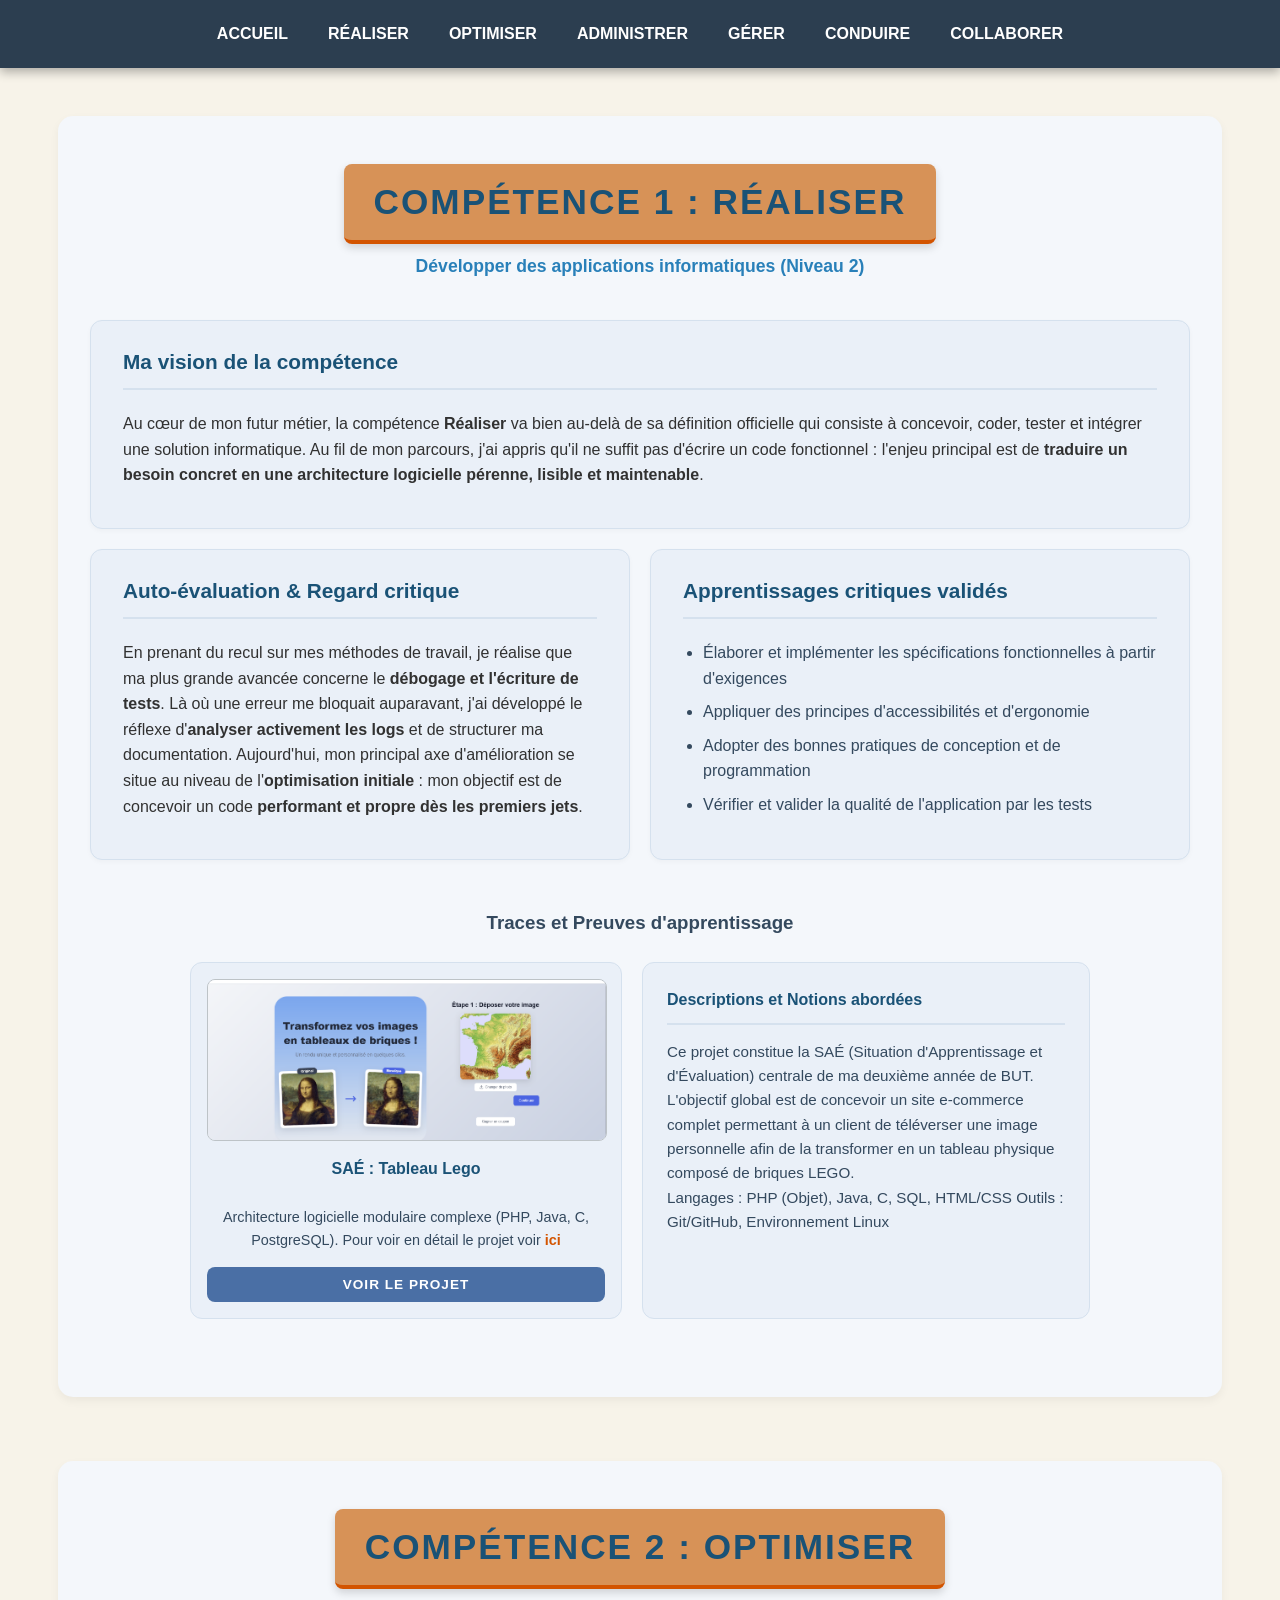
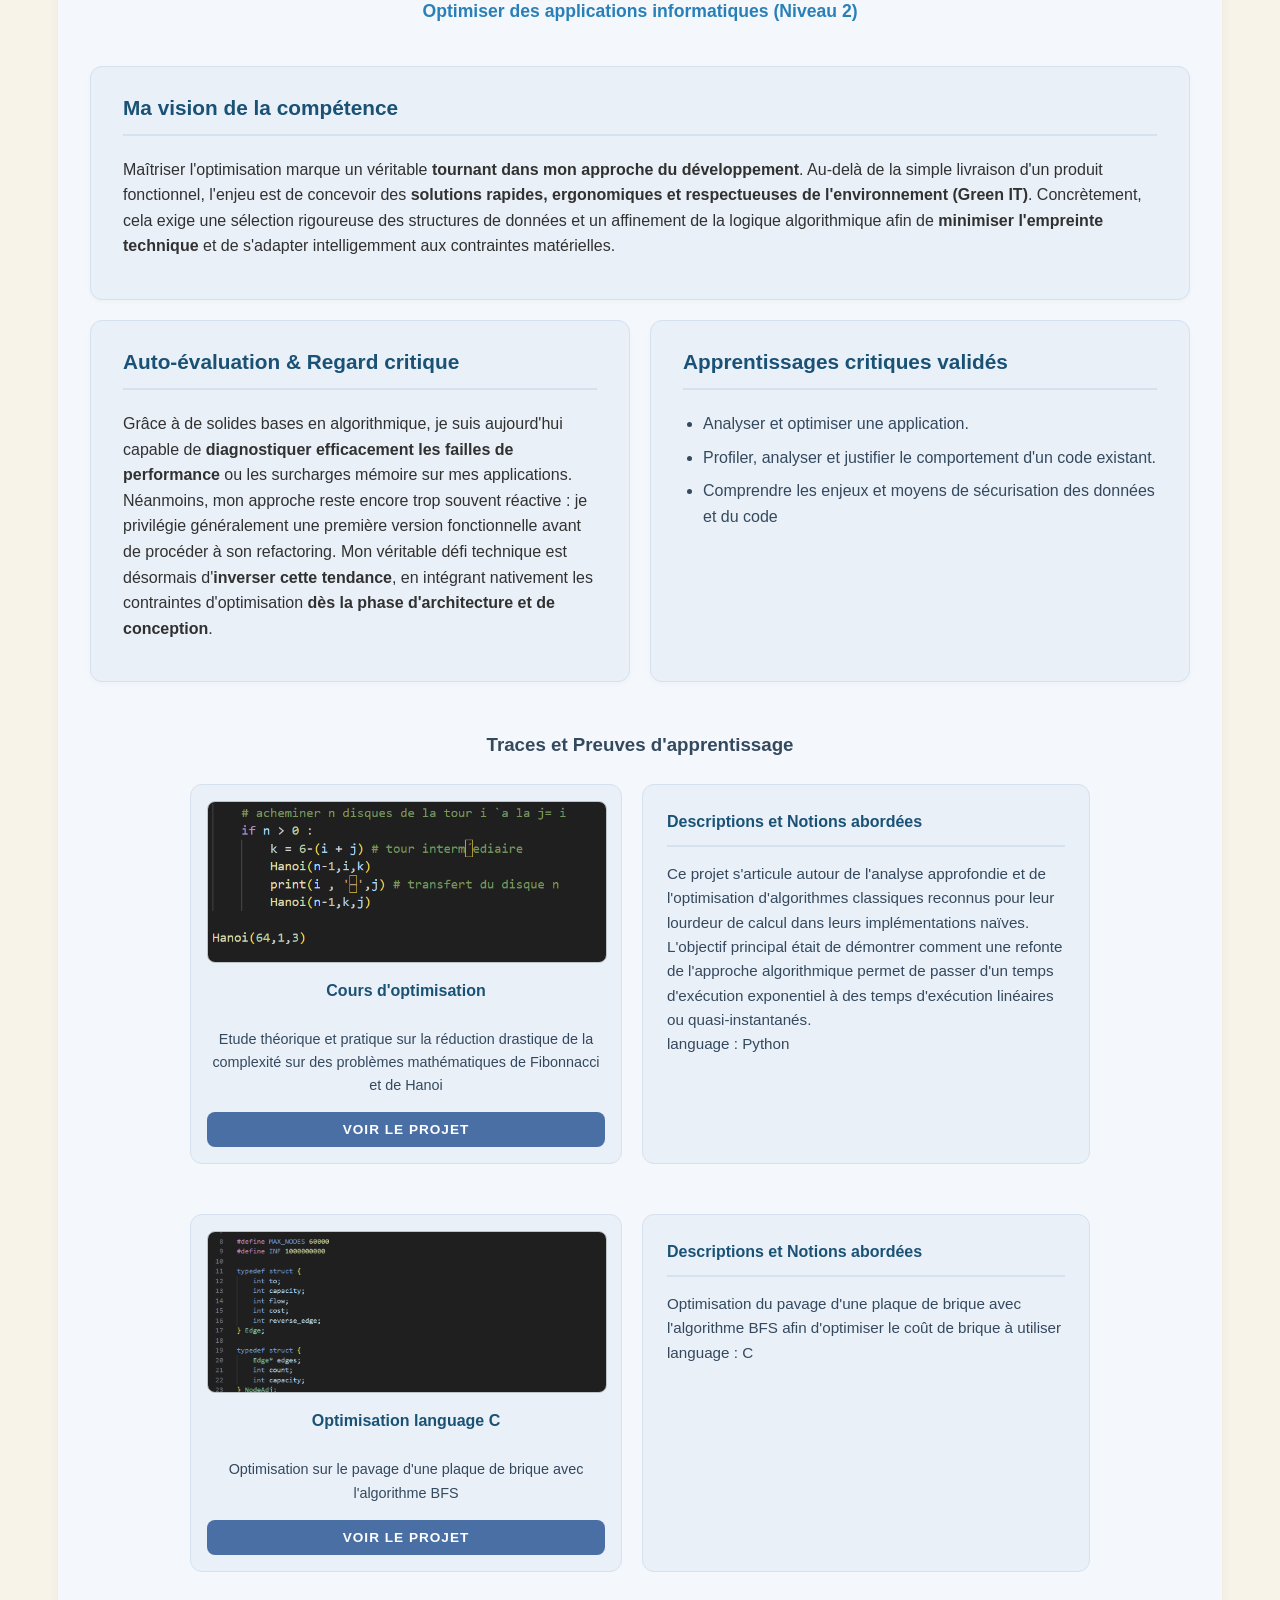
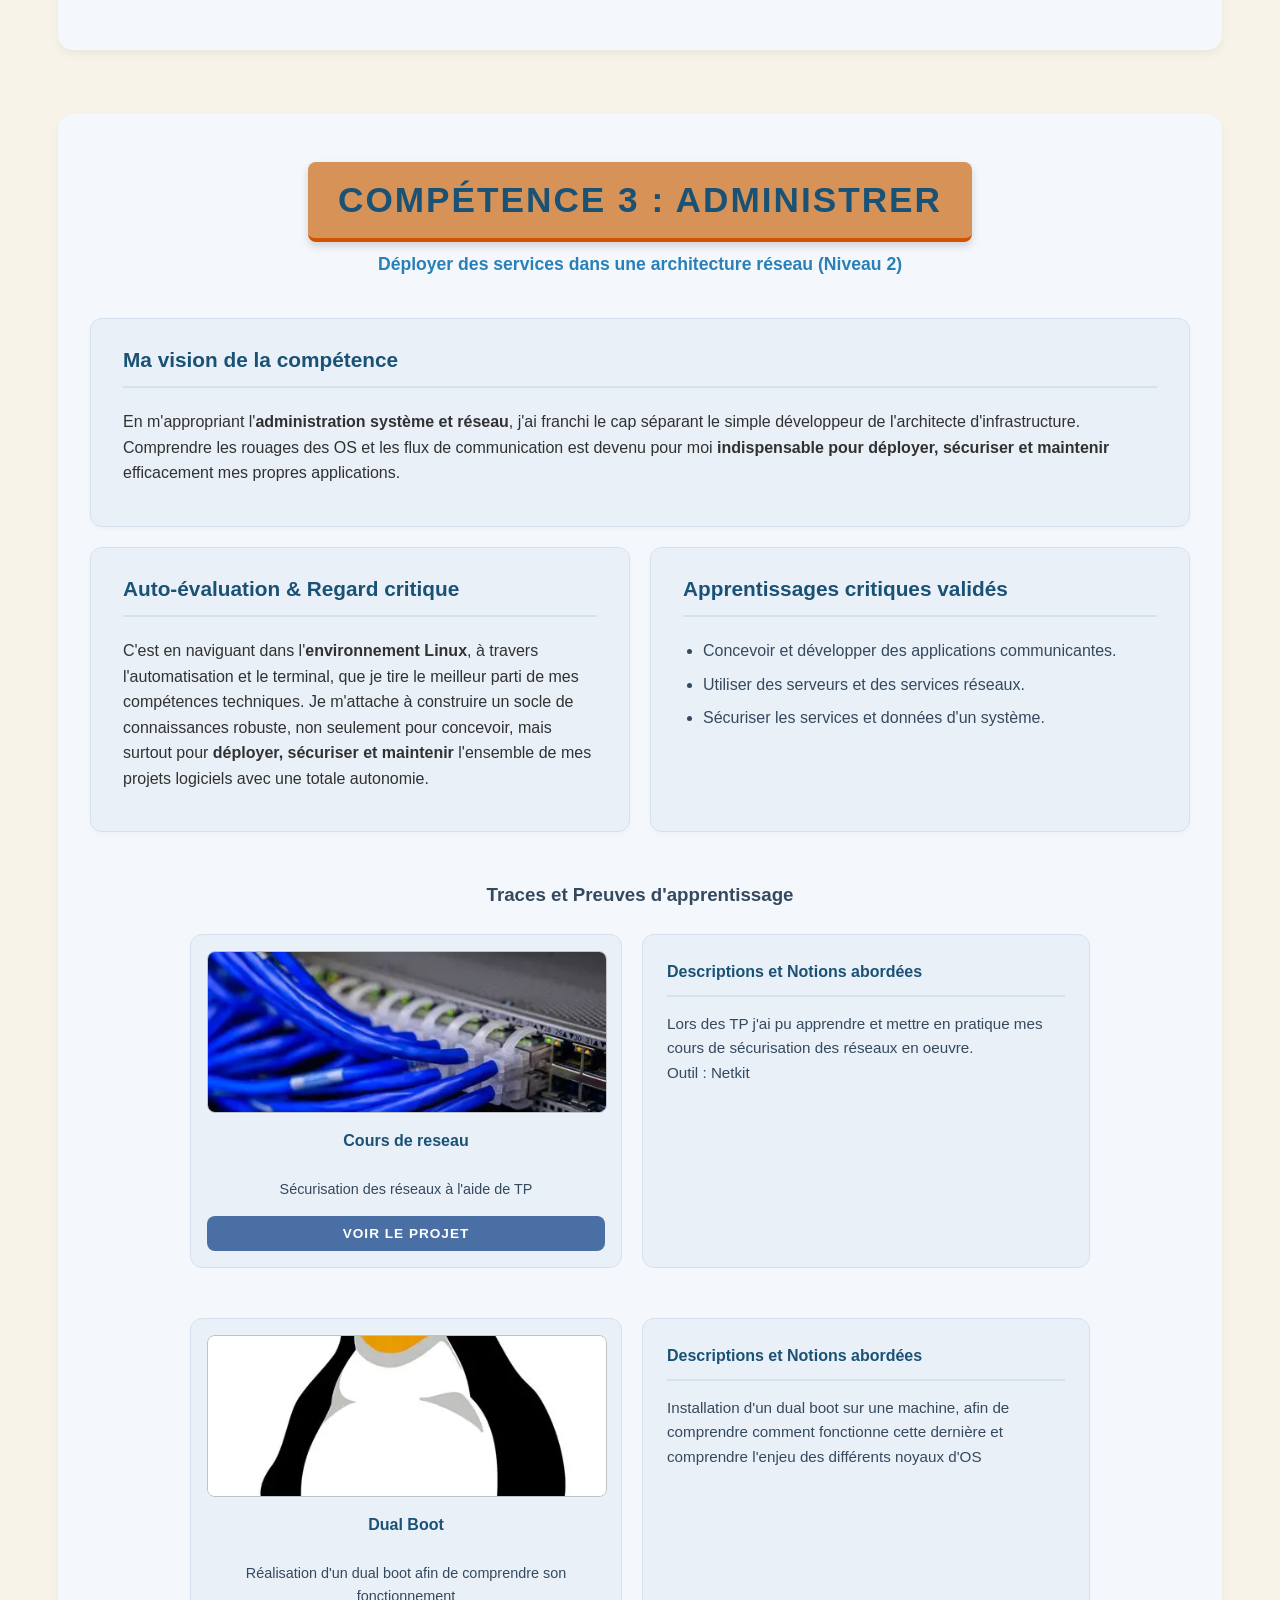
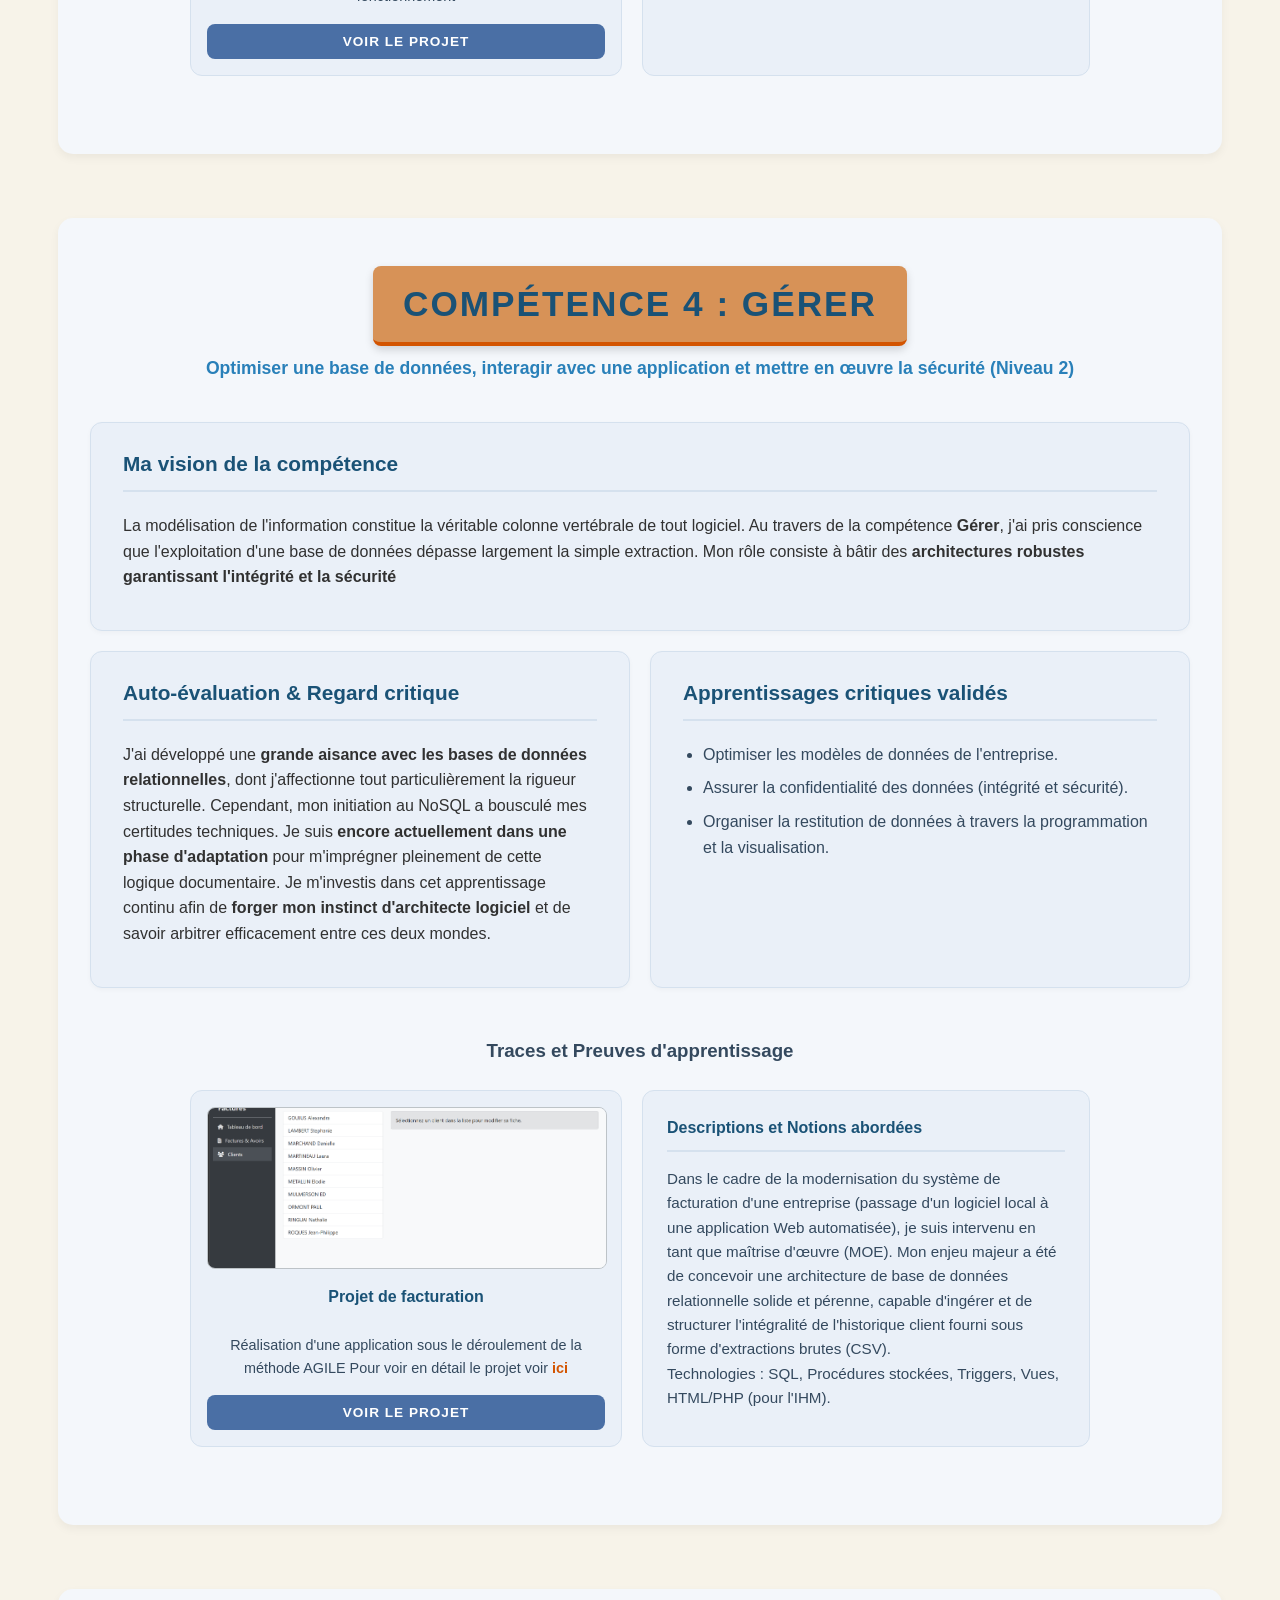
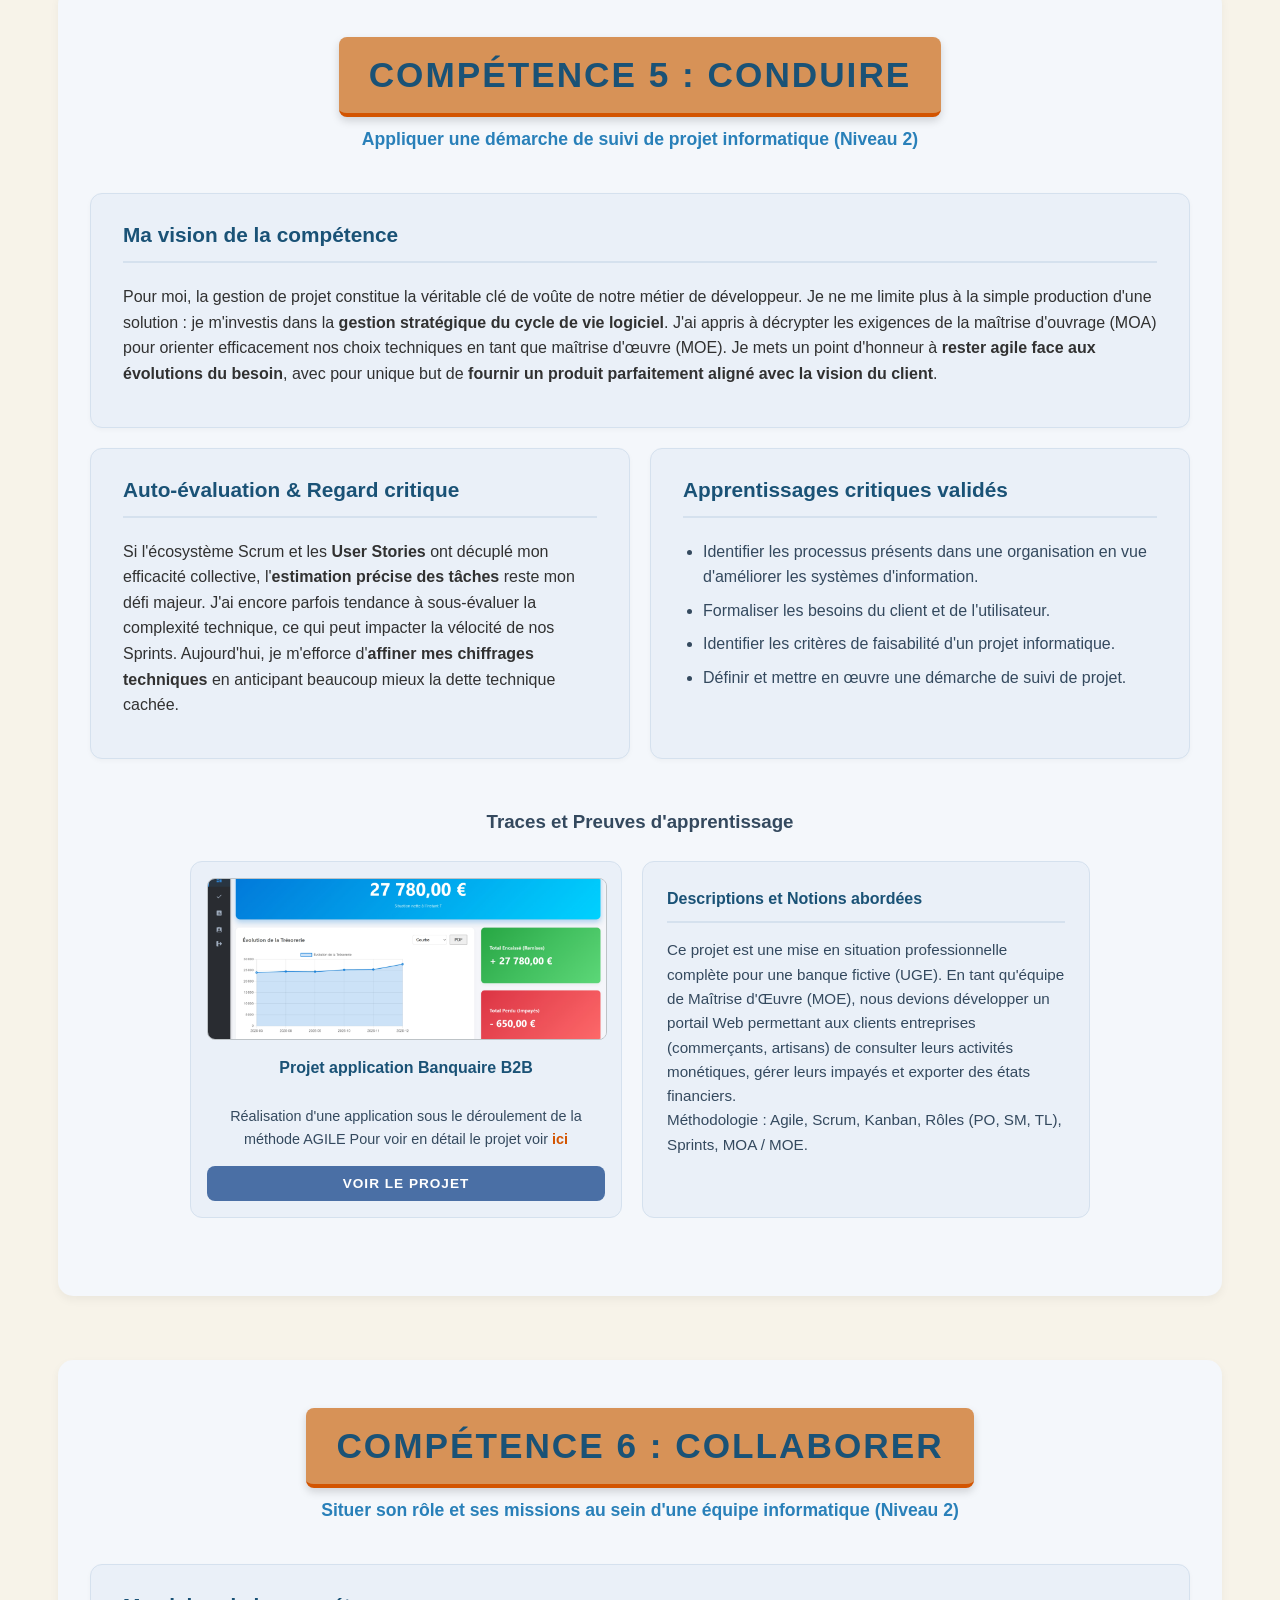
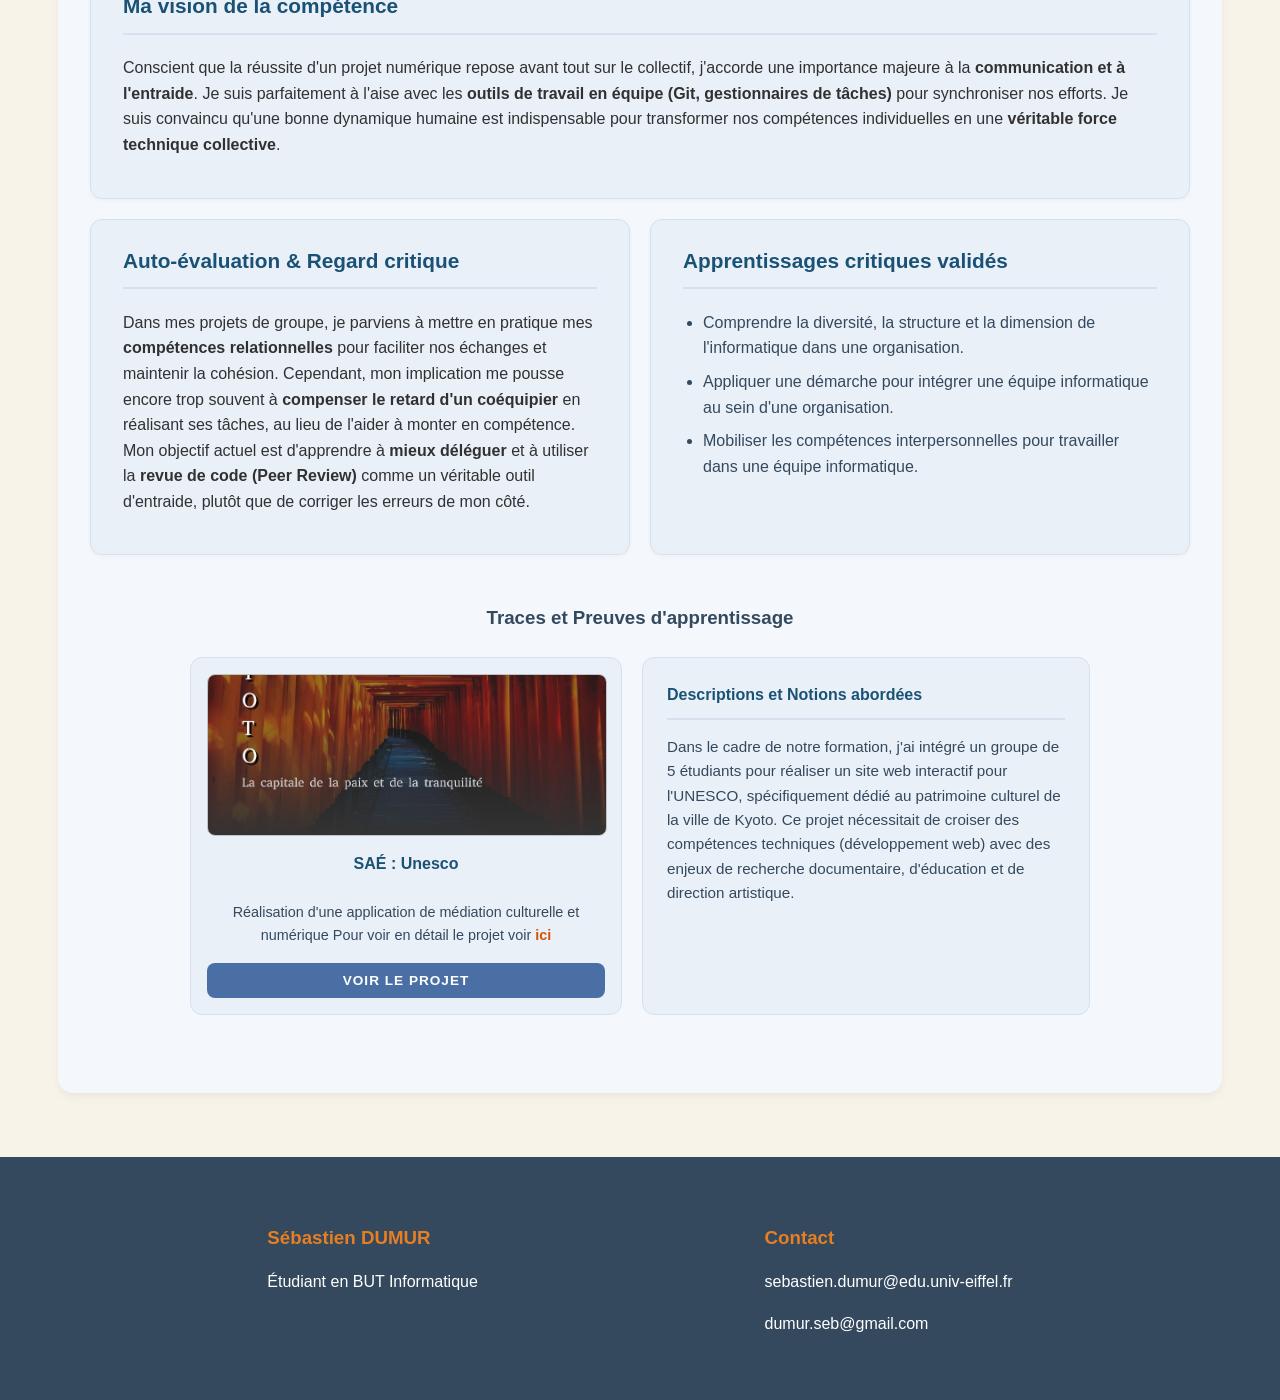
==== commit c7ad0c0b: "Add new version, more responsive for mobile device, integration of a better sliding for pics about m" ====
--- a/competences.html
+++ b/competences.html
@@ -47,11 +47,11 @@
                 <div class="preuves-grid">
                     <div class="projet-row">
                         <div class="preuve-card">
-                            <img src="Image/img2brick.png" alt="Projet Lego" class="thumbnail" onclick="openGallery(['Image/img2brick.png', 'Image/img2brick_code.png', 'Image/img2brick_code2.png'])">
+                            <img src="Image/img2brick.png" alt="Projet Lego" class="thumbnail" onclick="openGallery(['Image/img2brick.png', 'Image/img2brick_code.png', 'Image/img2brick_code2.png', 'Image/Img2brick2.png', 'Image/Img2brick3.png', 'Image/Img2brick4.png', 'Image/Img2brick5.png', 'Image/Img2brickMail.png'])">
                             <h4>SAÉ : Tableau Lego</h4>
                             <p>Architecture logicielle modulaire complexe (PHP, Java, C, PostgreSQL).
                             Pour voir en détail le projet voir <a href="https://github.com/Lynox789/Img2brick_grp/">ici</a></p>
-                            <button class="btn-galerie" onclick="openGallery(['Image/img2brick.png', 'Image/img2brick_code.png', 'Image/img2brick_code2.png'])">VOIR LE PROJET</button>
+                            <button class="btn-galerie" onclick="openGallery(['Image/img2brick.png', 'Image/img2brick_code.png', 'Image/img2brick_code2.png', 'Image/Img2brick2.png', 'Image/Img2brick3.png', 'Image/Img2brick4.png', 'Image/Img2brick5.png', 'Image/Img2brickMail.png'])">VOIR LE PROJET</button>
                         </div>
                         
                         <div class="description-card">
@@ -107,10 +107,10 @@
 
                         <div class="projet-row">
                             <div class="preuve-card">
-                                <img src="Image/opti_code3.png" alt="Optimisation C" class="thumbnail" onclick="openGallery(['Image/opti_code3.png'])">
+                                <img src="Image/opti_code3.png" alt="Optimisation C" class="thumbnail" onclick="openGallery(['Image/opti_code3.png', 'Image/resultat_pavage.png', 'Image/opti_code4.png', 'Image/opti_code5.png'])">
                                 <h4>Optimisation language C</h4>
                                 <p>Optimisation sur le pavage d'une plaque de brique avec l'algorithme BFS</p>
-                                <button class="btn-galerie" onclick="openGallery(['Image/opti_code3.png'])">VOIR LE PROJET</button>
+                                <button class="btn-galerie" onclick="openGallery(['Image/opti_code3.png', 'Image/resultat_pavage.png', 'Image/opti_code4.png', 'Image/opti_code5.png'])">VOIR LE PROJET</button>
                             </div>
                             <div class="description-card">
                                 <h4>Descriptions et Notions abordées</h4>
@@ -253,11 +253,11 @@
                 <div class="preuves-grid">
                     <div class="projet-row">
                         <div class="preuve-card">
-                            <img src="Image/banque.png" alt="Banque" class="thumbnail" onclick="openGallery(['Image/banque.png'])">
+                            <img src="Image/banque.png" alt="Banque" class="thumbnail" onclick="openGallery(['Image/banque.png', 'Image/banque2.png', 'Image/banque3.png', 'Image/banque4.png', 'Image/banque5.png'])">
                             <h4>Projet application Banquaire B2B</h4>
                             <p>Réalisation d'une application sous le déroulement de la méthode AGILE
                             Pour voir en détail le projet voir <a href="https://github.com/Lynox789/Banque/">ici</a></p>
-                            <button class="btn-galerie" onclick="openGallery(['Image/banque.png'])">VOIR LE PROJET</button>
+                            <button class="btn-galerie" onclick="openGallery(['Image/banque.png', 'Image/banque2.png', 'Image/banque3.png', 'Image/banque4.png', 'Image/banque5.png'])">VOIR LE PROJET</button>
                         </div>
                         
                         <div class="description-card">
@@ -297,11 +297,11 @@
                 <div class="preuves-grid">
                     <div class="projet-row">
                         <div class="preuve-card">
-                            <img src="Image/unesco.jpg" alt="Projet Unesco" class="thumbnail" onclick="openGallery(['Image/unesco.jpg'])">
+                            <img src="Image/unesco.jpg" alt="Projet Unesco" class="thumbnail" onclick="openGallery(['Image/unesco.jpg', 'Image/KyotoBienseance.png'])">
                             <h4>SAÉ : Unesco</h4>
                             <p>Réalisation d'une application de médiation culturelle et numérique
                             Pour voir en détail le projet voir <a href="https://github.com/Lynox789/Kyoto_final/">ici</a></p>
-                            <button class="btn-galerie" onclick="openGallery(['Image/unesco.jpg'])">VOIR LE PROJET</button>
+                            <button class="btn-galerie" onclick="openGallery(['Image/unesco.jpg', 'Image/KyotoBienseance.png'])">VOIR LE PROJET</button>
                         </div>
                         
                         <div class="description-card">
@@ -347,6 +347,13 @@
         let currentTranslate = 0, prevTranslate = 0;
         let animationID = 0;
 
+        lightbox.addEventListener('click', (e) => {
+            // Si on clique sur le fond noir ou la zone autour de l'image, on ferme
+            if (e.target.id === 'lightbox' || e.target.classList.contains('gallery-slide')) {
+                closeGallery();
+            }
+        });
+
         function openGallery(imagesArray) {
             currentGallery = imagesArray;
             currentIndex = 0;
@@ -358,6 +365,26 @@
                 const img = document.createElement('img');
                 img.src = src;
                 img.alt = "Image de preuve";
+                
+                // Zoom sur PC
+                img.addEventListener('dblclick', function(e) {
+                    e.stopPropagation(); // Empêche le clic de se propager au fond
+                    this.classList.toggle('zoomed');
+                });
+
+                // Zoom sur Mobile
+                let lastTap = 0;
+                img.addEventListener('touchend', function(e) {
+                    let currentTime = new Date().getTime();
+                    let tapLength = currentTime - lastTap;
+                    // Si le temps entre deux tapes est court (< 300ms), c'est un double-tap
+                    if (tapLength < 300 && tapLength > 0) {
+                        this.classList.toggle('zoomed');
+                        e.preventDefault(); // Empêche le comportement par défaut du navigateur
+                    }
+                    lastTap = currentTime;
+                });
+
                 slide.appendChild(img);
                 track.appendChild(slide);
             });
@@ -366,8 +393,12 @@
             document.body.style.overflow = 'hidden'; 
             
             track.style.transition = 'none'; 
-            currentTranslate = 0;
-            prevTranslate = 0;
+            currentTranslate = currentIndex * -window.innerWidth;
+            prevTranslate = currentTranslate;
+            
+            // Retire le zoom de toutes les images lors d'un changement de slide
+            document.querySelectorAll('.gallery-slide img').forEach(img => img.classList.remove('zoomed'));
+            
             setSliderPosition();
             updateCounter();
         }
--- a/styles.css
+++ b/styles.css
@@ -719,6 +719,15 @@
     user-select: none;
     /* Empêche la sélection de l'image pendant le drag */
     -webkit-user-drag: none;
+    transition: transform 0.3s ease;
+    cursor: zoom-in;
+}
+
+
+.gallery-slide img.zoomed {
+    transform: scale(2.5);
+    cursor: zoom-out;
+    z-index: 10;
 }
 
 /* Compteur minimaliste en bas */
@@ -742,7 +751,7 @@
     position: absolute;
     top: 20px;
     right: 20px;
-    background: rgba(255, 255, 255, 0.2);
+    background: rgba(231, 76, 60, 0.9);
     color: white;
     border: none;
     width: 40px;
@@ -753,13 +762,13 @@
     display: flex;
     align-items: center;
     justify-content: center;
-    transition: background 0.3s;
+    transition: background 0.3s, transform 0.2s;
     z-index: 10001;
-    /* Au-dessus des images */
 }
 
 .gallery-close:hover {
-    background: rgba(231, 76, 60, 0.8);
+    background: rgba(192, 57, 43, 1);
+    transform: scale(1.1);
 }
 
 /* Responsive */
@@ -782,10 +791,6 @@
 
     .comp-title-main {
         font-size: 1.8rem;
-    }
-
-    .gallery-close {
-        display: none;
     }
 }
 
@@ -905,4 +910,27 @@
         flex-direction: column;
         text-align: center;
     }
+}
+
+/* #> Ajustement Navbar Mobile*/
+@media (max-width: 768px) {
+    nav {
+        flex-wrap: nowrap;
+        overflow-x: auto; /* Permet le défilement horizontal */
+        justify-content: flex-start;
+        padding: 0.8rem 1rem;
+        gap: 15px;
+        -ms-overflow-style: none;  /*Edge */
+        scrollbar-width: none;  /* Firefox */
+    }
+    
+    nav::-webkit-scrollbar {
+        display: none; /* Masque la scrollbar sur Chrome/Safari */
+    }
+    
+    nav a {
+        white-space: nowrap; /* Empêche le texte d'un lien de se couper en deux */
+        font-size: 0.85rem; /* Réduit légèrement la taille de la police */
+        padding: 5px;
+    }
 }
